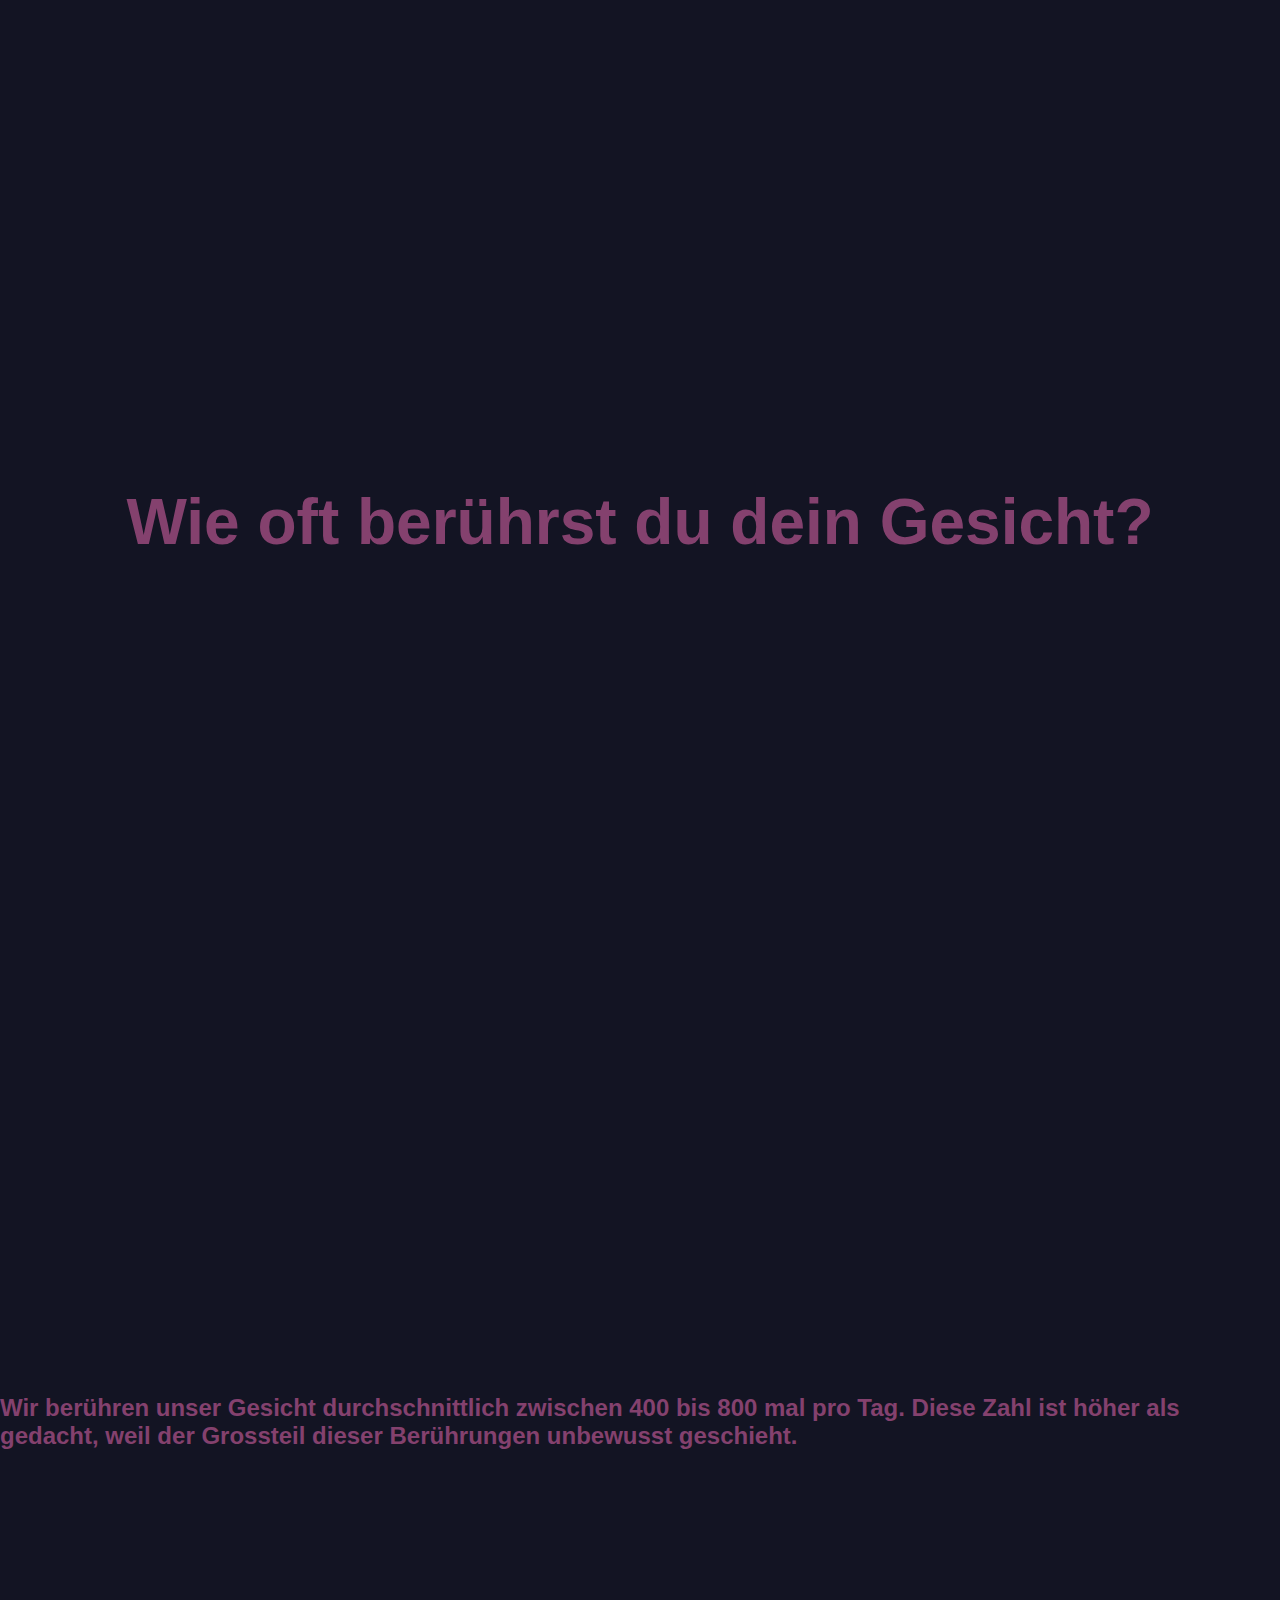
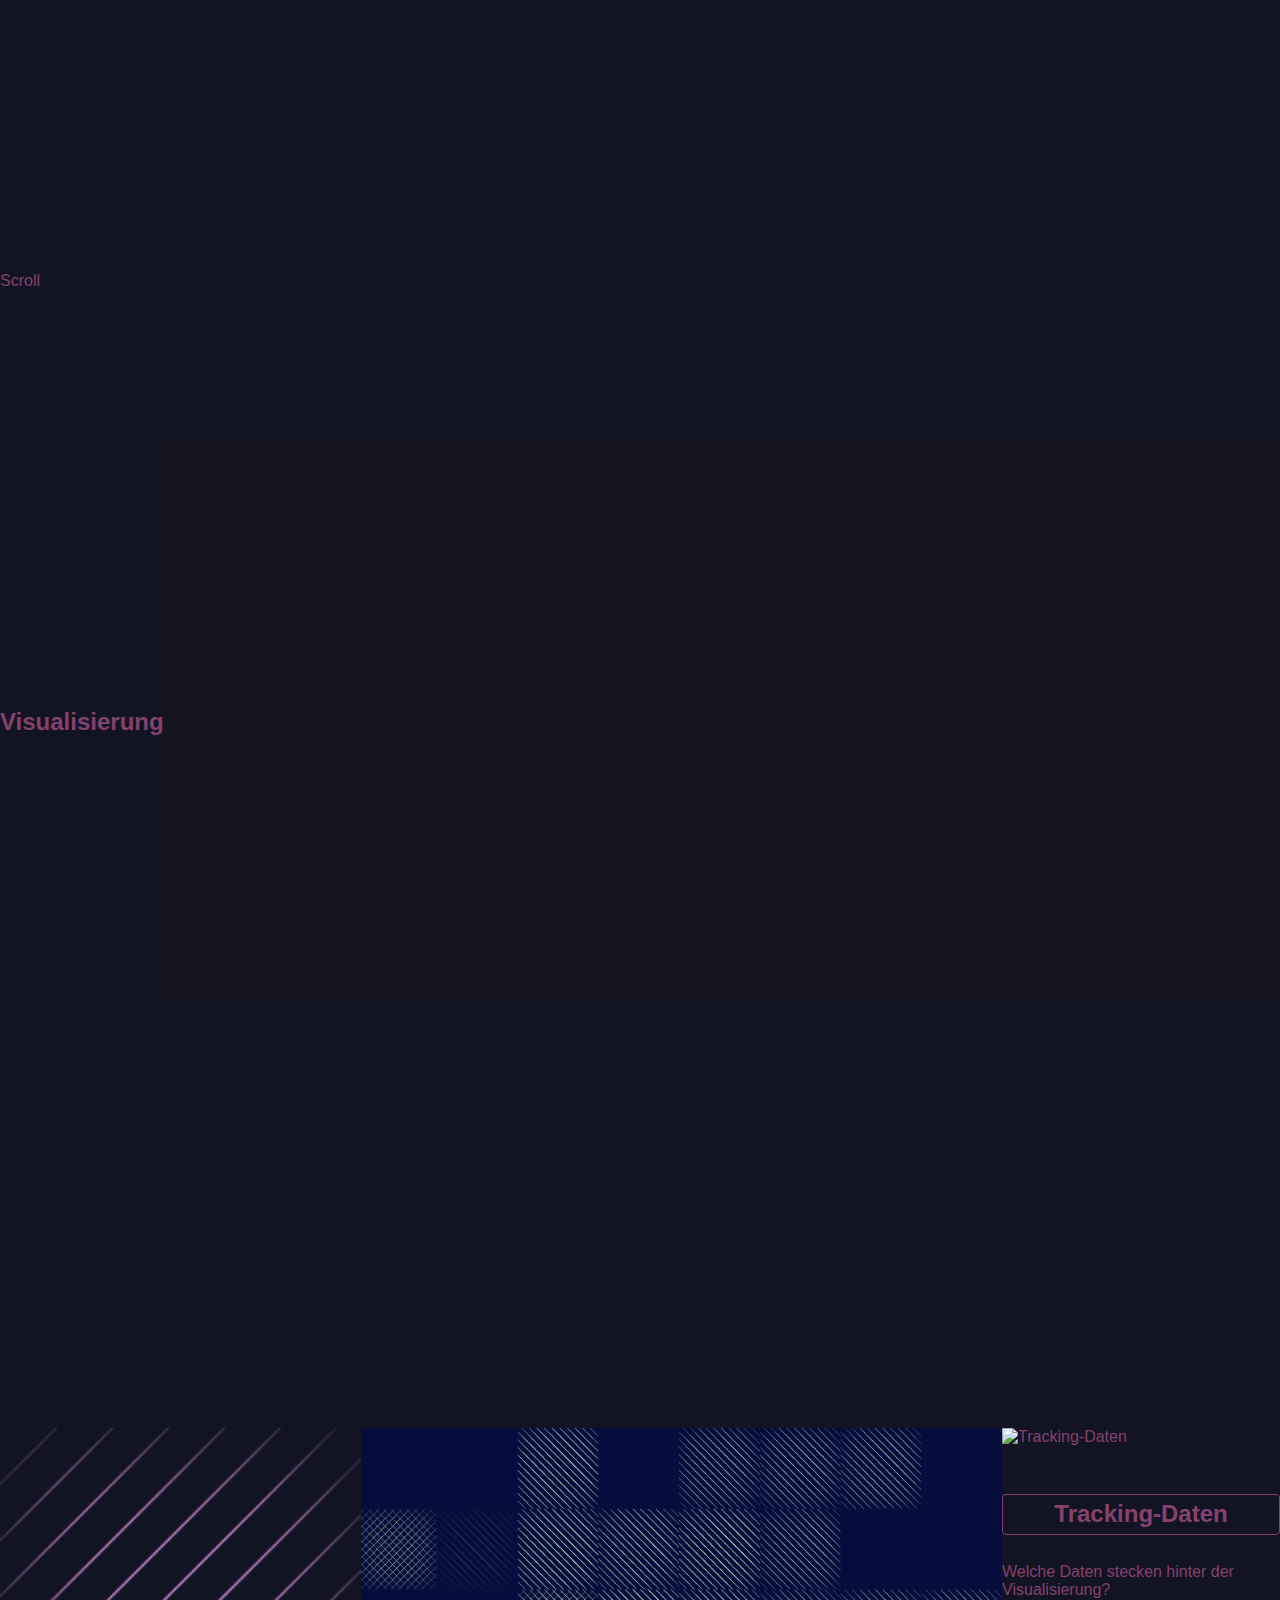
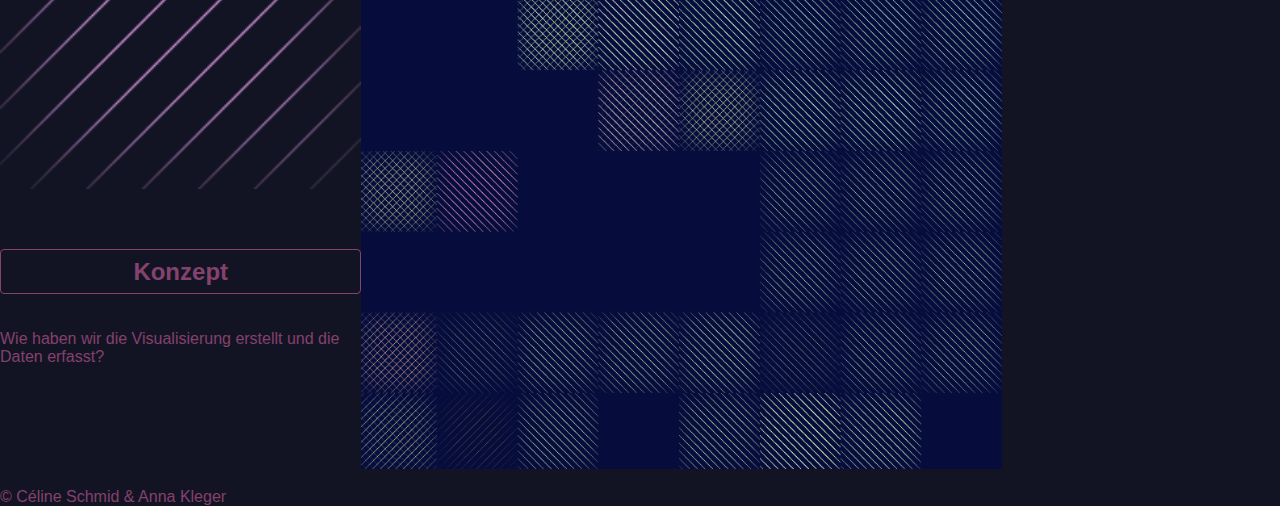
==== index.html @ d0ef126f "footer, shadow, carousel" ====
<!DOCTYPE html>
<html lang="en">

<head>
    <meta charset="utf-8">
    <meta name="viewport" content="width=device-width, initial-scale=1, shrink-to-fit=no" />
    <meta name="description" content="">
    <meta name="author" content="">
    <title>Anfassen Erfassen</title>
    <link rel="icon" type="image/x-icon" href="assets/img/patterns/patterns-37.png">
    <!-- bootstrap css -->
    <link href="https://cdn.jsdelivr.net/npm/bootstrap@5.0.2/dist/css/bootstrap.min.css" rel="stylesheet" integrity="sha384-EVSTQN3/azprG1Anm3QDgpJLIm9Nao0Yz1ztcQTwFspd3yD65VohhpuuCOmLASjC" crossorigin="anonymous">
    <!-- Bootstrap Icons-->
    <link href="https://cdn.jsdelivr.net/npm/bootstrap-icons@1.5.0/font/bootstrap-icons.css" rel="stylesheet" />
    <!-- Google fonts-->
    <link href="https://fonts.googleapis.com/css?family=Merriweather+Sans:400,700" rel="stylesheet" />
    <link href="https://fonts.googleapis.com/css?family=Merriweather:400,300,300italic,400italic,700,700italic" rel="stylesheet" type="text/css" />

    <!-- Core theme CSS (includes Bootstrap)
    <link href="/assets/styles/styles-bootstrap.css" rel="stylesheet"> -->

    <!-- override bootstrap css -->
    <link rel="stylesheet" href="assets/styles/styles-bootstrap-override.css">
</head>

<body class="animation" id="page-top">

    <div class="container">
        <section id="section01">
            <div class="row ">
                <div class="col-sm-12 fullpage-centered">
                    <h1 class="frage">Wie oft berührst du dein Gesicht?</h1>

                    <div class="pattern delay1"><img src="assets/img/patterns/patterns-01.png" width="60px" height=" 60px" z-index="3"></div>
                    <div class="pattern delay2"><img src="assets/img/patterns/patterns-02.png" width="60px" height=" 60px" z-index="3"></div>
                    <div class="pattern delay3"><img src="assets/img/patterns/patterns-03.png" width="60px" height=" 60px" z-index="3"></div>
                    <div class="pattern delay4"><img src="assets/img/patterns/patterns-04.png" width="60px" height=" 60px" z-index="3"></div>
                    <div class="pattern delay5"><img src="assets/img/patterns/patterns-05.png" width="60px" height=" 60px" z-index="3"></div>
                    <div class="pattern delay6"><img src="assets/img/patterns/patterns-06.png" width="60px" height=" 60px" z-index="3"></div>
                    <div class="pattern delay7"><img src="assets/img/patterns/patterns-07.png" width="60px" height=" 60px" z-index="3"></div>
                    <div class="pattern delay0"><img src="assets/img/patterns/patterns-08.png" width="60px" height=" 60px" z-index="3"></div>
                    <div class="pattern delay1"><img src="assets/img/patterns/patterns-09.png" width="60px" height=" 60px" z-index="3"></div>
                    <div class="pattern delay2"><img src="assets/img/patterns/patterns-10.png" width="60px" height=" 60px" z-index="3"></div>
                    <div class="pattern delay3"><img src="assets/img/patterns/patterns-11.png" width="60px" height=" 60px" z-index="3"></div>
                    <div class="pattern delay4"><img src="assets/img/patterns/patterns-12.png" width="60px" height=" 60px" z-index="3"></div>
                    <div class="pattern delay5"><img src="assets/img/patterns/patterns-13.png" width="60px" height=" 60px" z-index="3"></div>
                    <div class="pattern delay6"><img src="assets/img/patterns/patterns-14.png" width="60px" height=" 60px" z-index="3"></div>
                    <div class="pattern delay7"><img src="assets/img/patterns/patterns-15.png" width="60px" height=" 60px" z-index="3"></div>
                    <div class="pattern delay0"><img src="assets/img/patterns/patterns-16.png" width="60px" height=" 60px" z-index="3"></div>
                    <div class="pattern delay1"><img src="assets/img/patterns/patterns-17.png" width="60px" height=" 60px" z-index="3"></div>
                    <div class="pattern delay2"><img src="assets/img/patterns/patterns-18.png" width="60px" height=" 60px" z-index="3"></div>
                    <div class="pattern delay2"><img src="assets/img/patterns/patterns-19.png" width="60px" height=" 60px" z-index="3"></div>
                    <div class="pattern delay2"><img src="assets/img/patterns/patterns-20.png" width="60px" height=" 60px" z-index="3"></div>
                    <div class="pattern delay2"><img src="assets/img/patterns/patterns-21.png" width="60px" height=" 60px" z-index="3"></div>
                    <div class="pattern delay2"><img src="assets/img/patterns/patterns-22.png" width="60px" height=" 60px" z-index="3"></div>
                    <div class="pattern delay2"><img src="assets/img/patterns/patterns-23.png" width="60px" height=" 60px" z-index="3"></div>
                    <div class="pattern delay3"><img src="assets/img/patterns/patterns-24.png" width="60px" height=" 60px" z-index="3"></div>
                    <div class="pattern delay3"><img src="assets/img/patterns/patterns-25.png" width="60px" height=" 60px" z-index="3"></div>
                    <div class="pattern delay3"><img src="assets/img/patterns/patterns-26.png" width="60px" height=" 60px" z-index="3"></div>
                    <div class="pattern delay3"><img src="assets/img/patterns/patterns-27.png" width="60px" height=" 60px" z-index="3"></div>
                    <div class="pattern delay3"><img src="assets/img/patterns/patterns-28.png" width="60px" height=" 60px" z-index="3"></div>
                    <div class="pattern delay3"><img src="assets/img/patterns/patterns-29.png" width="60px" height=" 60px" z-index="3"></div>
                    <div class="pattern delay3"><img src="assets/img/patterns/patterns-30.png" width="60px" height=" 60px" z-index="3"></div>
                    <div class="pattern delay3"><img src="assets/img/patterns/patterns-31.png" width="60px" height=" 60px" z-index="3"></div>
                    <div class="pattern delay3"><img src="assets/img/patterns/patterns-32.png" width="60px" height=" 60px" z-index="3"></div>
                    <div class="pattern delay3"><img src="assets/img/patterns/patterns-33.png" width="60px" height=" 60px" z-index="3"></div>
                    <div class="pattern delay3"><img src="assets/img/patterns/patterns-34.png" width="60px" height=" 60px" z-index="3"></div>
                    <div class="pattern delay3"><img src="assets/img/patterns/patterns-35.png" width="60px" height=" 60px" z-index="3"></div>
                    <div class="pattern delay0"><img src="assets/img/patterns/patterns-36.png" width="60px" height=" 60px" z-index="3"></div>
                    <div class="pattern delay0"><img src="assets/img/patterns/patterns-37.png" width="60px" height=" 60px" z-index="3"></div>
                    <div class="pattern delay0"><img src="assets/img/patterns/patterns-38.png" width="60px" height=" 60px" z-index="3"></div>
                    <div class="pattern delay0"><img src="assets/img/patterns/patterns-39.png" width="60px" height=" 60px" z-index="3"></div>
                    <div class="pattern delay0"><img src="assets/img/patterns/patterns-40.png" width="60px" height=" 60px" z-index="3"></div>
                    <div class="pattern delay0"><img src="assets/img/patterns/patterns-41.png" width="60px" height=" 60px" z-index="3"></div>
                    <div class="pattern delay0"><img src="assets/img/patterns/patterns-42.png" width="60px" height=" 60px" z-index="3"></div>
                    <div class="pattern delay0"><img src="assets/img/patterns/patterns-43.png" width="60px" height=" 60px" z-index="3"></div>
                    <div class="pattern delay0"><img src="assets/img/patterns/patterns-44.png" width="60px" height=" 60px" z-index="3"></div>
                </div>
            </div>

        </section>



        <section>
            <div class="row fullpage-centered">
                <div class="col-lg-8 ">
                    <h2>Wir berühren unser Gesicht durchschnittlich zwischen 400 bis 800 mal pro Tag. Diese Zahl ist höher als gedacht, weil der Grossteil dieser Berührungen unbewusst geschieht.</h2>
                </div>
            </div>

            <span></span>Scroll</a>
        </section>

        <section class="child">
            <div class="row fullpage-centered">
                <div>
                    <h2>Visualisierung</h2>
                </div>
                <div class="col-sm-12 col-md-6">
                    <video width="100%" height="auto" autoplay="autoplay" playsinline>
                    <source src="assets/img/Animation_Anna.mp4" type="video/mp4"/>
                </video>
                </div>
                <div class="col-sm-12 col-md-6">
                    <video width="100%" height="auto" autoplay="autoplay" playsinline>
                     <source src="assets/img/Animation_Celine.mp4" type="video/mp4"/>
                </video>
                </div>
            </div>
        </section>

        <section class="child">
            <div class="row custom-row-2">
                <!-- auf kleinen Bildschirmen sind sie untereinander, ab mittelgrossen Displays sind die vier nebeneinander-->
                <div class="col-sm-12 col-md-3 col-lg-3">
                    <a class="" href="konzept.html">
                        <img class="menupunkt" src="assets/img/patterns/patterns-04.png" alt="Konzept">
                        <h2 class="button">Konzept</h2>
                    </a>
                    <p class="p-animation">Wie haben wir die Visualisierung erstellt und die Daten erfasst?</p>

                </div>

                <div class="col-sm-12 col-md-3 col-lg-3">
                    <a class="" href="prozess.html">
                        <img class="menupunkt" src="assets/img/Menupunkt_Prozess.png" alt="Prozess">
                        <h2 class="button">Prozess</h2>
                    </a>
                    <p class="p-animation">Welcher Gestaltungs- und Entwurfsprozess liegt der Visualisierung zugrunde?</p>

                </div>

                <div class="col-sm-12 col-md-3 col-lg-3">
                    <a class="" href="tracking-daten.html">
                        <img class="menupunkt" src="assets/img/Menupunkt_Trackingdaten.png" alt="Tracking-Daten">
                        <h2 class="button">Tracking-Daten</h2>
                    </a>
                    <p class="p-animation">Welche Daten stecken hinter der Visualisierung?</p>

                </div>
            </div>
        </section>

    </div>










    <script src="assets/javascript/animation.js"></script>
    <!-- bootstrap javascript -->
    <script src="https://cdn.jsdelivr.net/npm/@popperjs/core@2.9.2/dist/umd/popper.min.js" integrity="sha384-IQsoLXl5PILFhosVNubq5LC7Qb9DXgDA9i+tQ8Zj3iwWAwPtgFTxbJ8NT4GN1R8p" crossorigin="anonymous"></script>
    <script src="https://cdn.jsdelivr.net/npm/bootstrap@5.0.2/dist/js/bootstrap.min.js" integrity="sha384-cVKIPhGWiC2Al4u+LWgxfKTRIcfu0JTxR+EQDz/bgldoEyl4H0zUF0QKbrJ0EcQF" crossorigin="anonymous"></script>

</body>
<footer class="d-flex flex-wrap justify-content-center align-items-center py-3 my-4  ">

    <p class="text-center text-muted ">© Céline Schmid & Anna Kleger</p>
</footer>


</html>
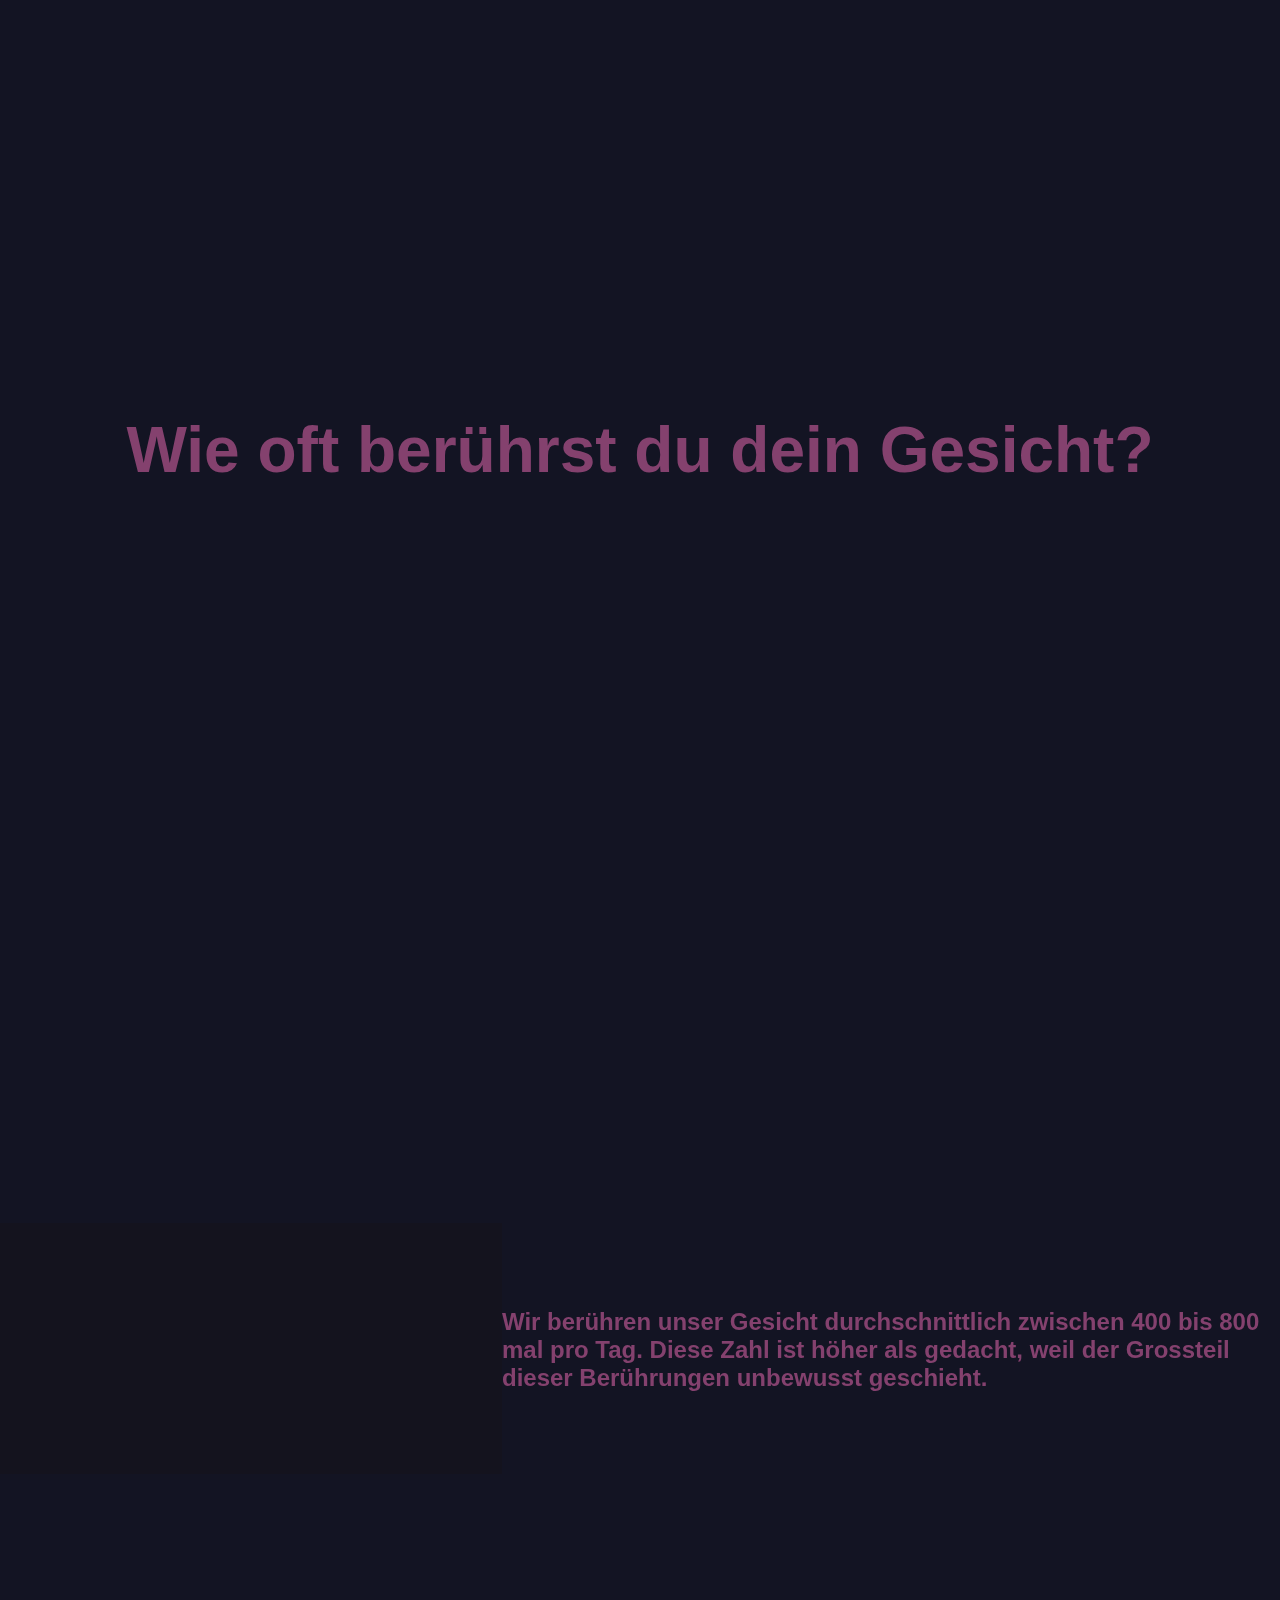
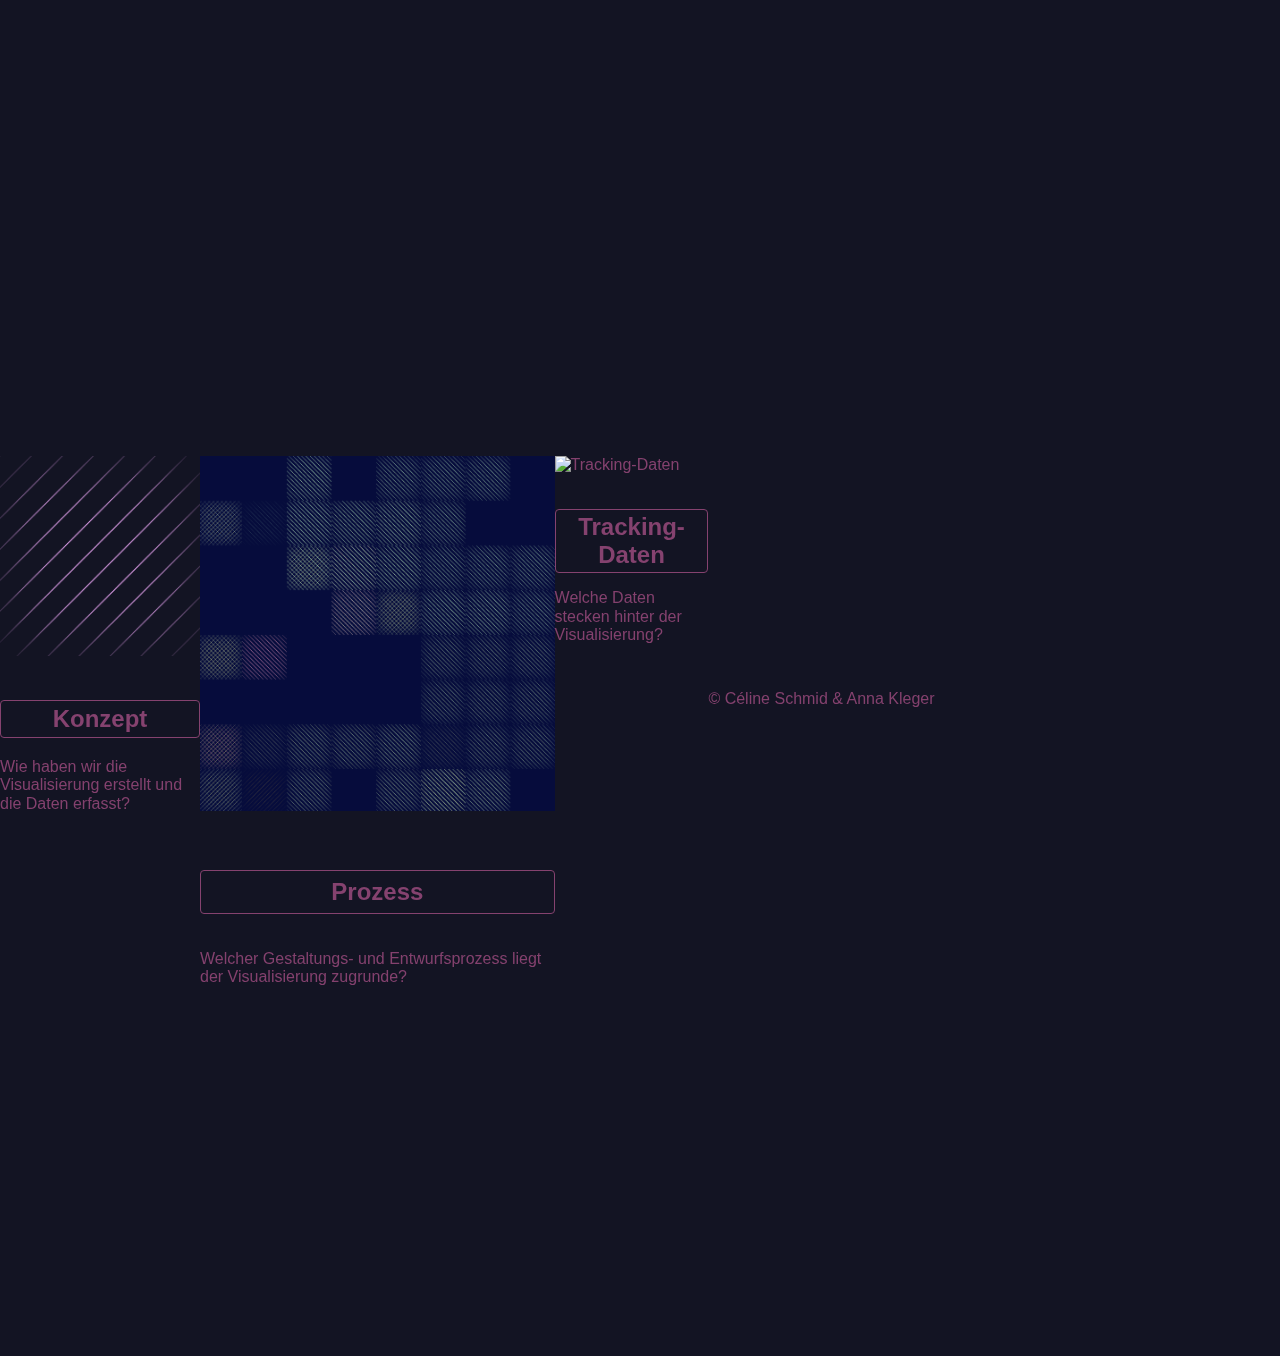
==== commit 98e68d69: "detailarbeit" ====
--- a/index.html
+++ b/index.html
@@ -26,7 +26,7 @@
 <body class="animation" id="page-top">
 
     <div class="container">
-        <section id="section01">
+        <section class="child" id="section">
             <div class="row ">
                 <div class="col-sm-12 fullpage-centered">
                     <h1 class="frage">Wie oft berührst du dein Gesicht?</h1>
@@ -82,38 +82,42 @@
 
 
 
-        <section>
+        <!-- <section>
             <div class="row fullpage-centered">
                 <div class="col-lg-8 ">
                     <h2>Wir berühren unser Gesicht durchschnittlich zwischen 400 bis 800 mal pro Tag. Diese Zahl ist höher als gedacht, weil der Grossteil dieser Berührungen unbewusst geschieht.</h2>
                 </div>
             </div>
 
-            <span></span>Scroll</a>
-        </section>
 
-        <section class="child">
+        </section> -->
+
+        <section class="child blue-background">
             <div class="row fullpage-centered">
-                <div>
+                <!-- <div>
                     <h2>Visualisierung</h2>
-                </div>
-                <div class="col-sm-12 col-md-6">
-                    <video width="100%" height="auto" autoplay="autoplay" playsinline>
-                    <source src="assets/img/Animation_Anna.mp4" type="video/mp4"/>
+                </div> -->
+                <div class="mt-6"></div>
+                <div class="col-sm-12 col-md-6  ">
+                    <video class="mt-6" width="100%" height="auto" autoplay="autoplay" playsinline>
+                    <source src="assets/img/Animation_Anna_low.mp4" type="video/mp4"/>
                 </video>
                 </div>
-                <div class="col-sm-12 col-md-6">
-                    <video width="100%" height="auto" autoplay="autoplay" playsinline>
-                     <source src="assets/img/Animation_Celine.mp4" type="video/mp4"/>
+                <div class="col-sm-12 col-md-6 p-t-12">
+                    <video class="mt-6" width="100%" height="auto" autoplay="autoplay" playsinline>
+                     <source src="assets/img/Animation_Celine_low.mp4" type="video/mp4"/>
                 </video>
+                </div>
+                <div class="col-lg-9 ">
+                    <h2>Wir berühren unser Gesicht durchschnittlich zwischen 400 bis 800 mal pro Tag. Diese Zahl ist höher als gedacht, weil der Grossteil dieser Berührungen unbewusst geschieht.</h2>
                 </div>
             </div>
         </section>
 
-        <section class="child">
-            <div class="row custom-row-2">
+        <section class="child blue-background">
+            <div class="row custom-row-2 ">
                 <!-- auf kleinen Bildschirmen sind sie untereinander, ab mittelgrossen Displays sind die vier nebeneinander-->
-                <div class="col-sm-12 col-md-3 col-lg-3">
+                <div class="col-sm-12 col-md-3 col-lg-3 ">
                     <a class="" href="konzept.html">
                         <img class="menupunkt" src="assets/img/patterns/patterns-04.png" alt="Konzept">
                         <h2 class="button">Konzept</h2>
@@ -122,7 +126,7 @@
 
                 </div>
 
-                <div class="col-sm-12 col-md-3 col-lg-3">
+                <div class="col-sm-12 col-md-3 col-lg-3 ">
                     <a class="" href="prozess.html">
                         <img class="menupunkt" src="assets/img/Menupunkt_Prozess.png" alt="Prozess">
                         <h2 class="button">Prozess</h2>
@@ -131,7 +135,7 @@
 
                 </div>
 
-                <div class="col-sm-12 col-md-3 col-lg-3">
+                <div class="col-sm-12 col-md-3 col-lg-3 ">
                     <a class="" href="tracking-daten.html">
                         <img class="menupunkt" src="assets/img/Menupunkt_Trackingdaten.png" alt="Tracking-Daten">
                         <h2 class="button">Tracking-Daten</h2>
@@ -139,8 +143,14 @@
                     <p class="p-animation">Welche Daten stecken hinter der Visualisierung?</p>
 
                 </div>
+
+
+                <p class="text-center text-muted custom-row-3">© Céline Schmid & Anna Kleger</p>
             </div>
-        </section>
+    </div>
+
+
+    </section>
 
     </div>
 
@@ -159,10 +169,10 @@
     <script src="https://cdn.jsdelivr.net/npm/bootstrap@5.0.2/dist/js/bootstrap.min.js" integrity="sha384-cVKIPhGWiC2Al4u+LWgxfKTRIcfu0JTxR+EQDz/bgldoEyl4H0zUF0QKbrJ0EcQF" crossorigin="anonymous"></script>
 
 </body>
-<footer class="d-flex flex-wrap justify-content-center align-items-center py-3 my-4  ">
+<!-- <footer class="d-flex flex-wrap justify-content-center align-items-center pt-3   ">
 
     <p class="text-center text-muted ">© Céline Schmid & Anna Kleger</p>
-</footer>
+</footer> -->
 
 
 </html>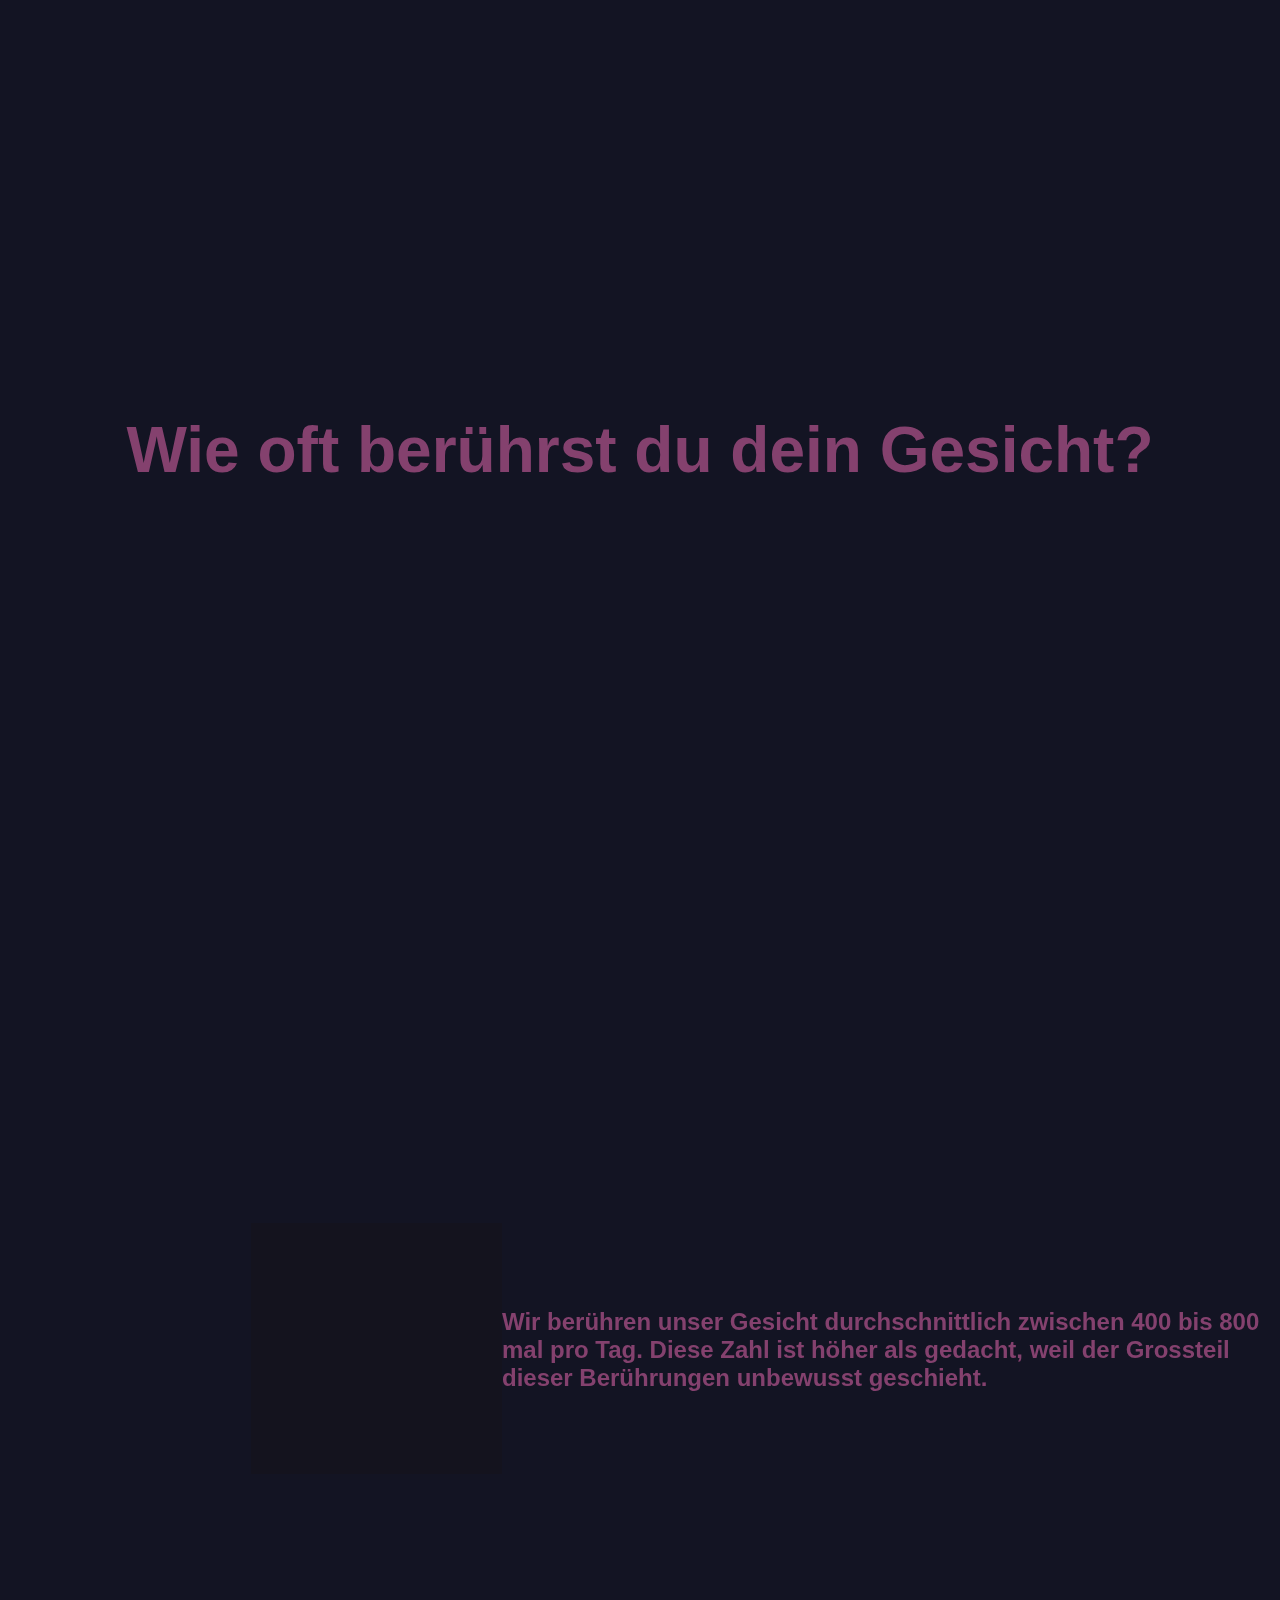
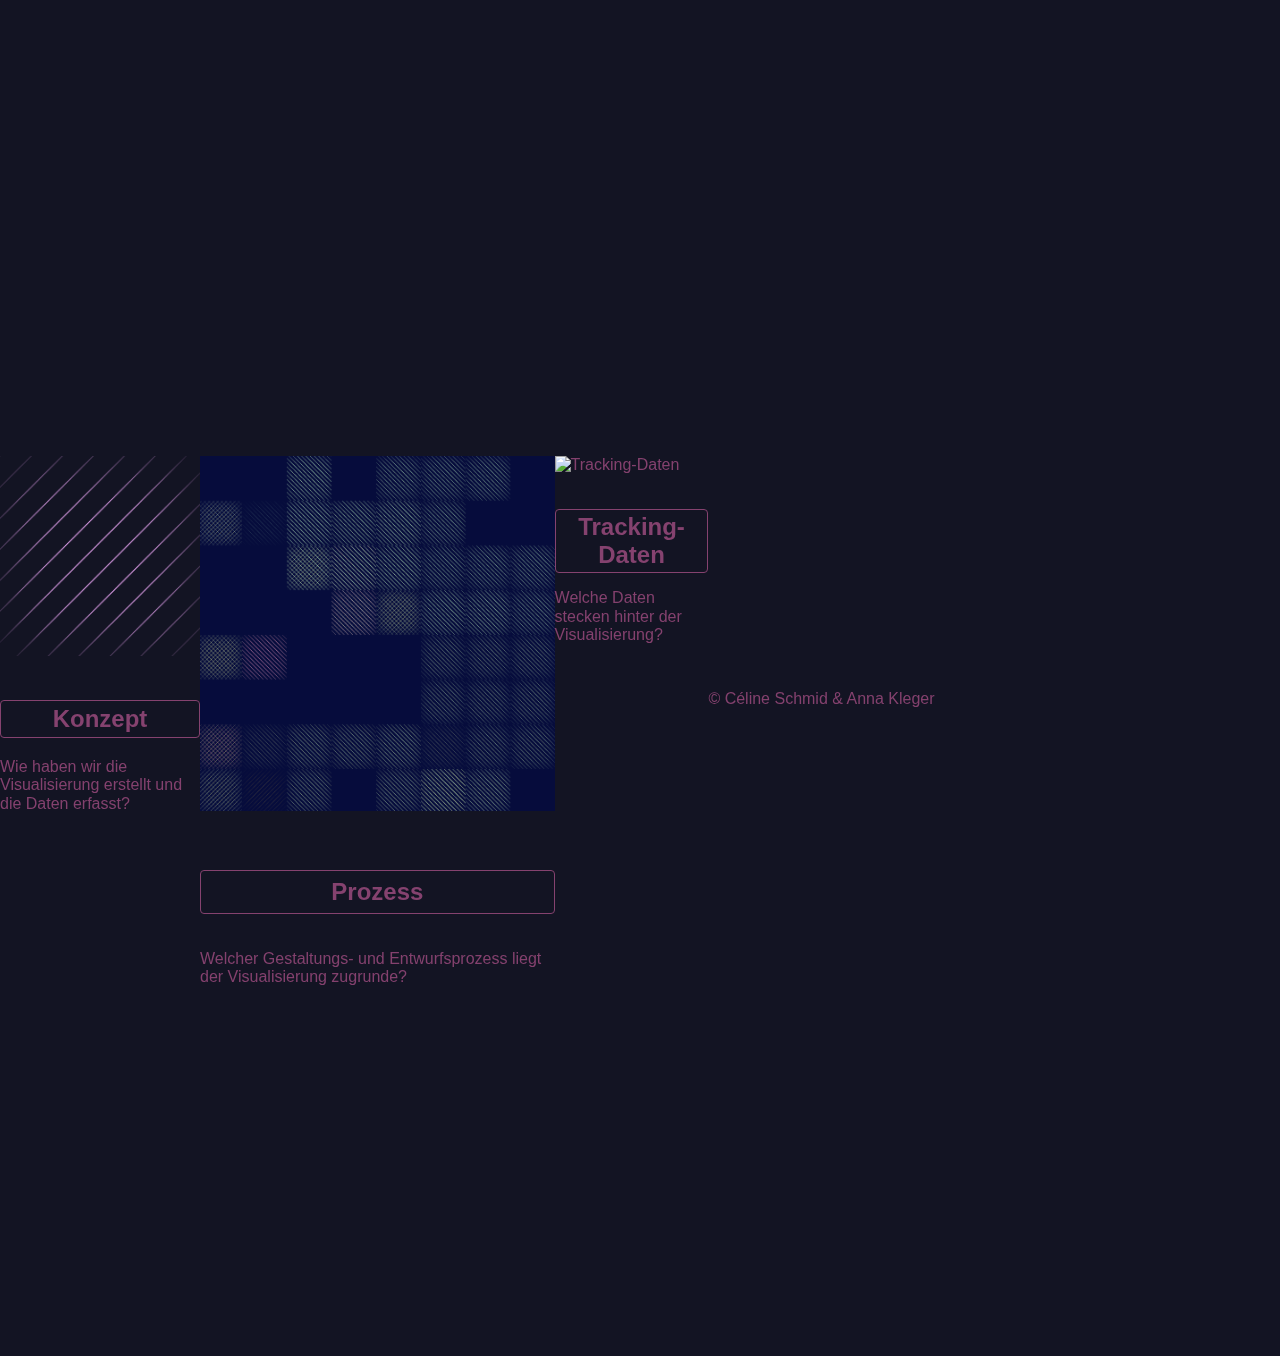
==== commit a8d1228f: "ohne scroll-snap" ====
--- a/index.html
+++ b/index.html
@@ -98,12 +98,12 @@
                     <h2>Visualisierung</h2>
                 </div> -->
                 <div class="mt-6"></div>
-                <div class="col-sm-12 col-md-6  ">
+                <div class="col-sm-12 col-md-6  p-t-6">
                     <video class="mt-6" width="100%" height="auto" autoplay="autoplay" playsinline>
                     <source src="assets/img/Animation_Anna_low.mp4" type="video/mp4"/>
                 </video>
                 </div>
-                <div class="col-sm-12 col-md-6 p-t-12">
+                <div class="col-sm-12 col-md-6 p-t-6">
                     <video class="mt-6" width="100%" height="auto" autoplay="autoplay" playsinline>
                      <source src="assets/img/Animation_Celine_low.mp4" type="video/mp4"/>
                 </video>
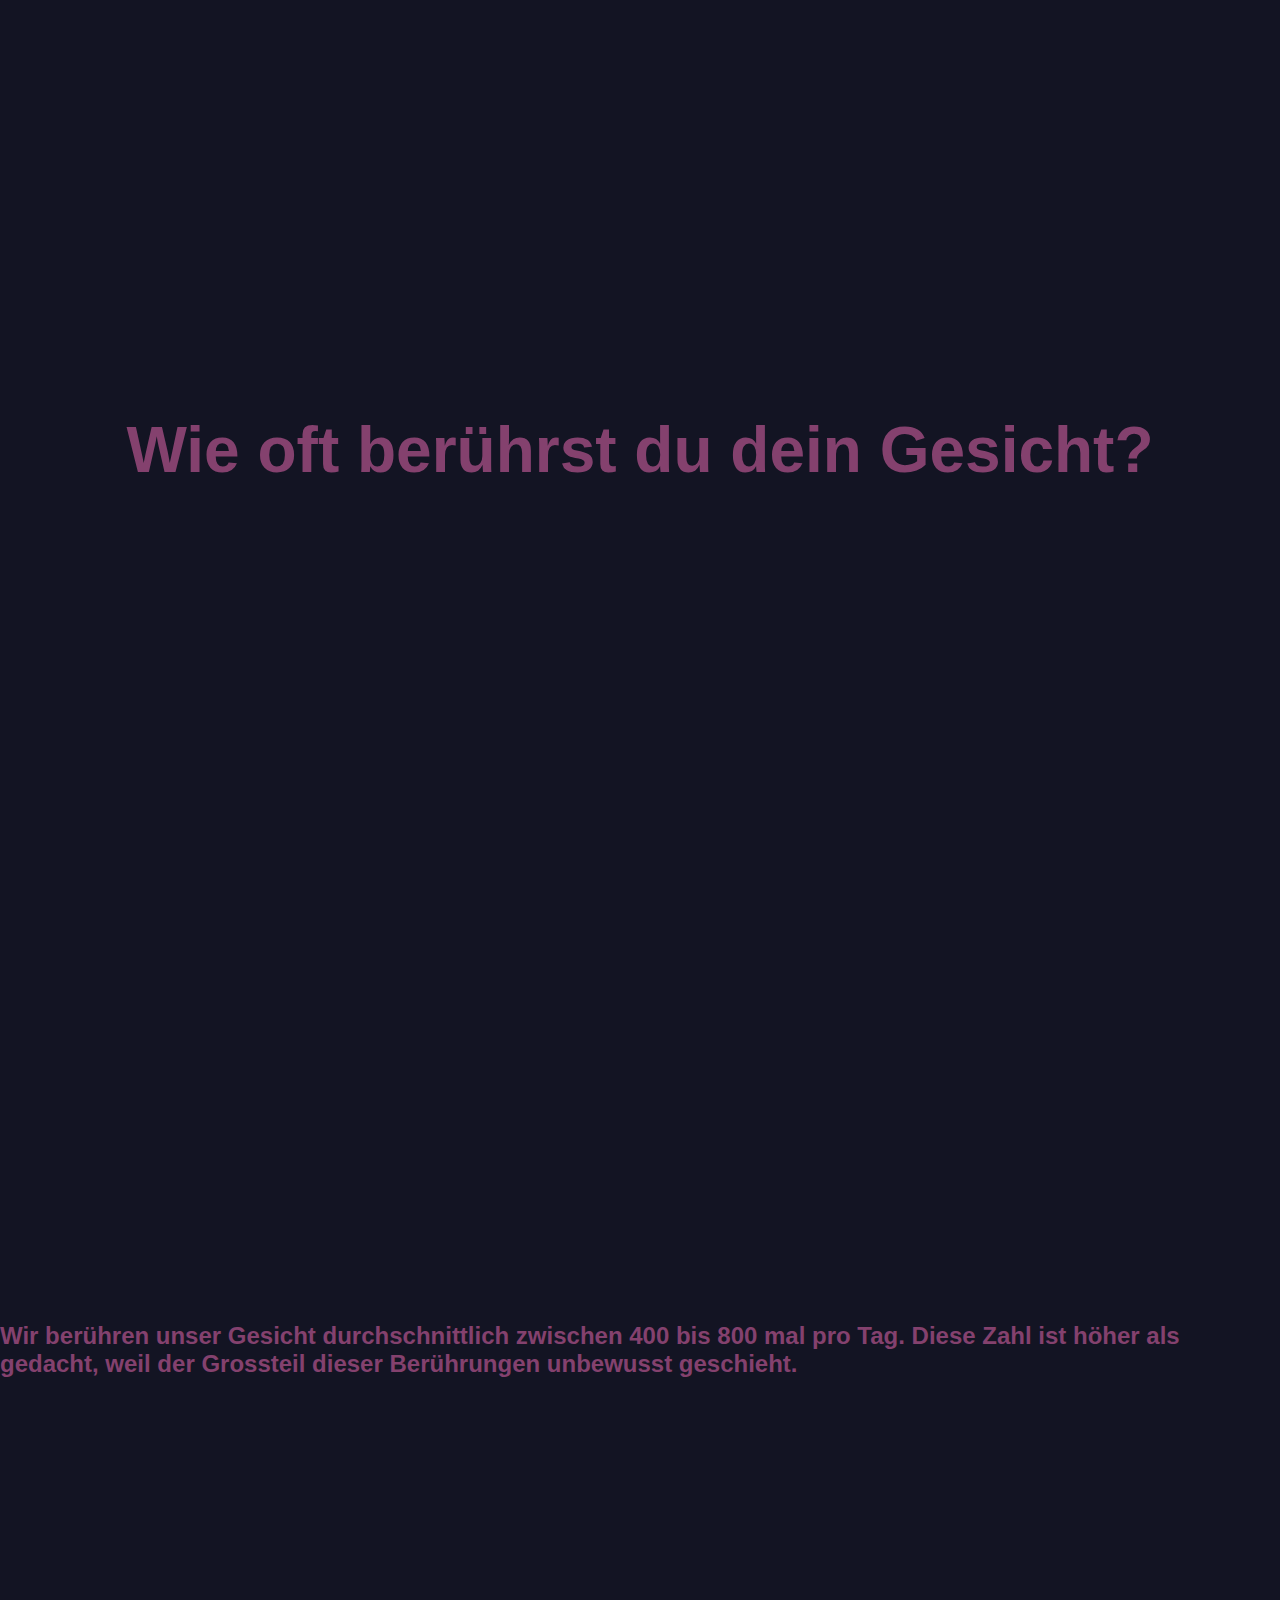
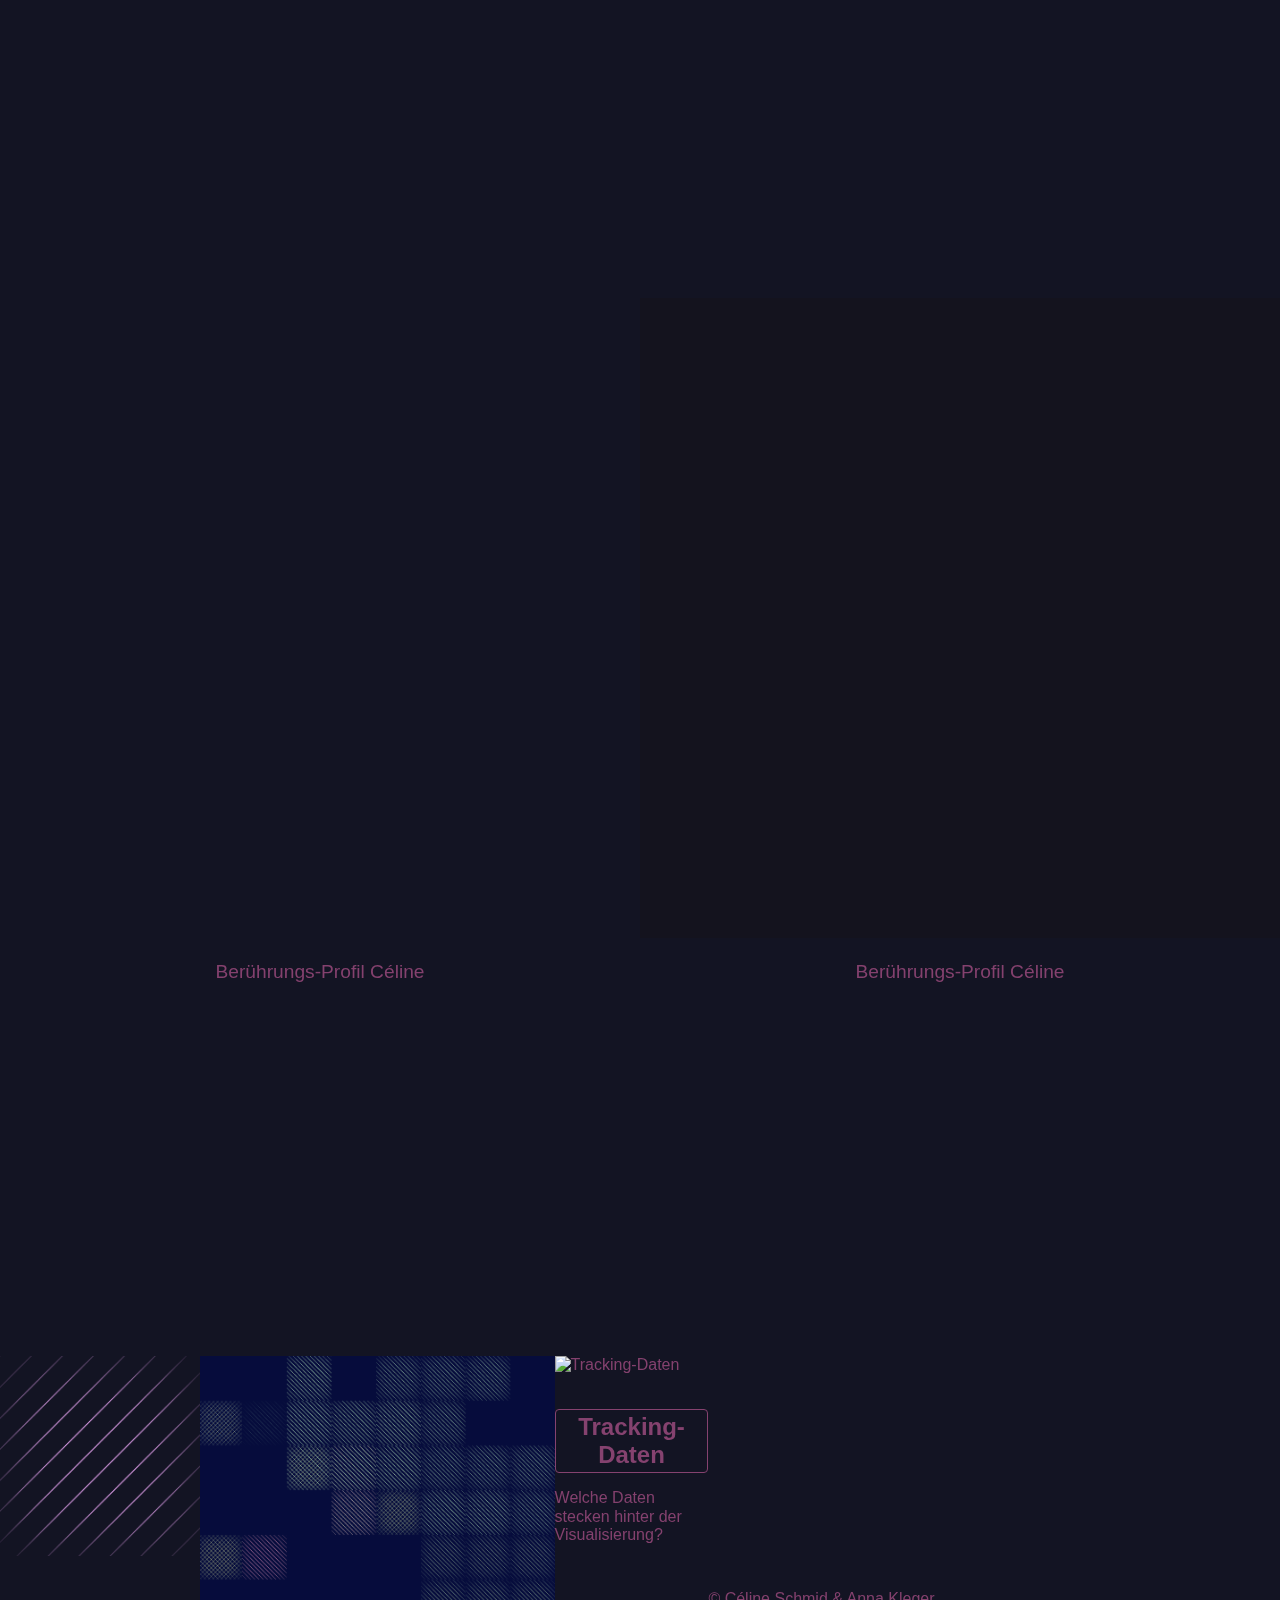
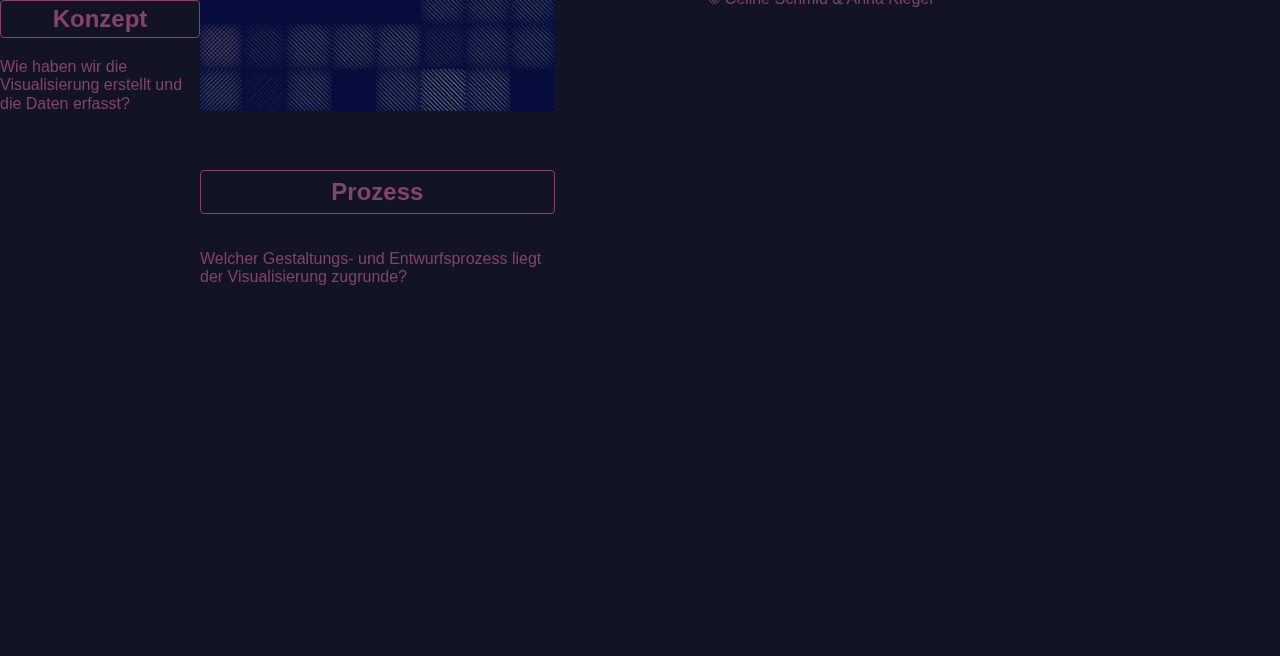
==== commit c5ec284d: "letzte aenderungen" ====
--- a/index.html
+++ b/index.html
@@ -26,7 +26,7 @@
 <body class="animation" id="page-top">
 
     <div class="container">
-        <section class="child" id="section">
+        <section>
             <div class="row ">
                 <div class="col-sm-12 fullpage-centered">
                     <h1 class="frage">Wie oft berührst du dein Gesicht?</h1>
@@ -82,17 +82,15 @@
 
 
 
-        <!-- <section>
+        <section>
             <div class="row fullpage-centered">
                 <div class="col-lg-8 ">
                     <h2>Wir berühren unser Gesicht durchschnittlich zwischen 400 bis 800 mal pro Tag. Diese Zahl ist höher als gedacht, weil der Grossteil dieser Berührungen unbewusst geschieht.</h2>
                 </div>
             </div>
+        </section>
 
-
-        </section> -->
-
-        <section class="child blue-background">
+        <section>
             <div class="row fullpage-centered">
                 <!-- <div>
                     <h2>Visualisierung</h2>
@@ -102,19 +100,18 @@
                     <video class="mt-6" width="100%" height="auto" autoplay="autoplay" playsinline>
                     <source src="assets/img/Animation_Anna_low.mp4" type="video/mp4"/>
                 </video>
+                    <p class="p-video">Berührungs-Profil Céline</p>
                 </div>
                 <div class="col-sm-12 col-md-6 p-t-6">
                     <video class="mt-6" width="100%" height="auto" autoplay="autoplay" playsinline>
                      <source src="assets/img/Animation_Celine_low.mp4" type="video/mp4"/>
                 </video>
-                </div>
-                <div class="col-lg-9 ">
-                    <h2>Wir berühren unser Gesicht durchschnittlich zwischen 400 bis 800 mal pro Tag. Diese Zahl ist höher als gedacht, weil der Grossteil dieser Berührungen unbewusst geschieht.</h2>
+                    <p class="p-video">Berührungs-Profil Céline</p>
                 </div>
             </div>
         </section>
 
-        <section class="child blue-background">
+        <section>
             <div class="row custom-row-2 ">
                 <!-- auf kleinen Bildschirmen sind sie untereinander, ab mittelgrossen Displays sind die vier nebeneinander-->
                 <div class="col-sm-12 col-md-3 col-lg-3 ">
@@ -147,10 +144,7 @@
 
                 <p class="text-center text-muted custom-row-3">© Céline Schmid & Anna Kleger</p>
             </div>
-    </div>
-
-
-    </section>
+        </section>
 
     </div>
 
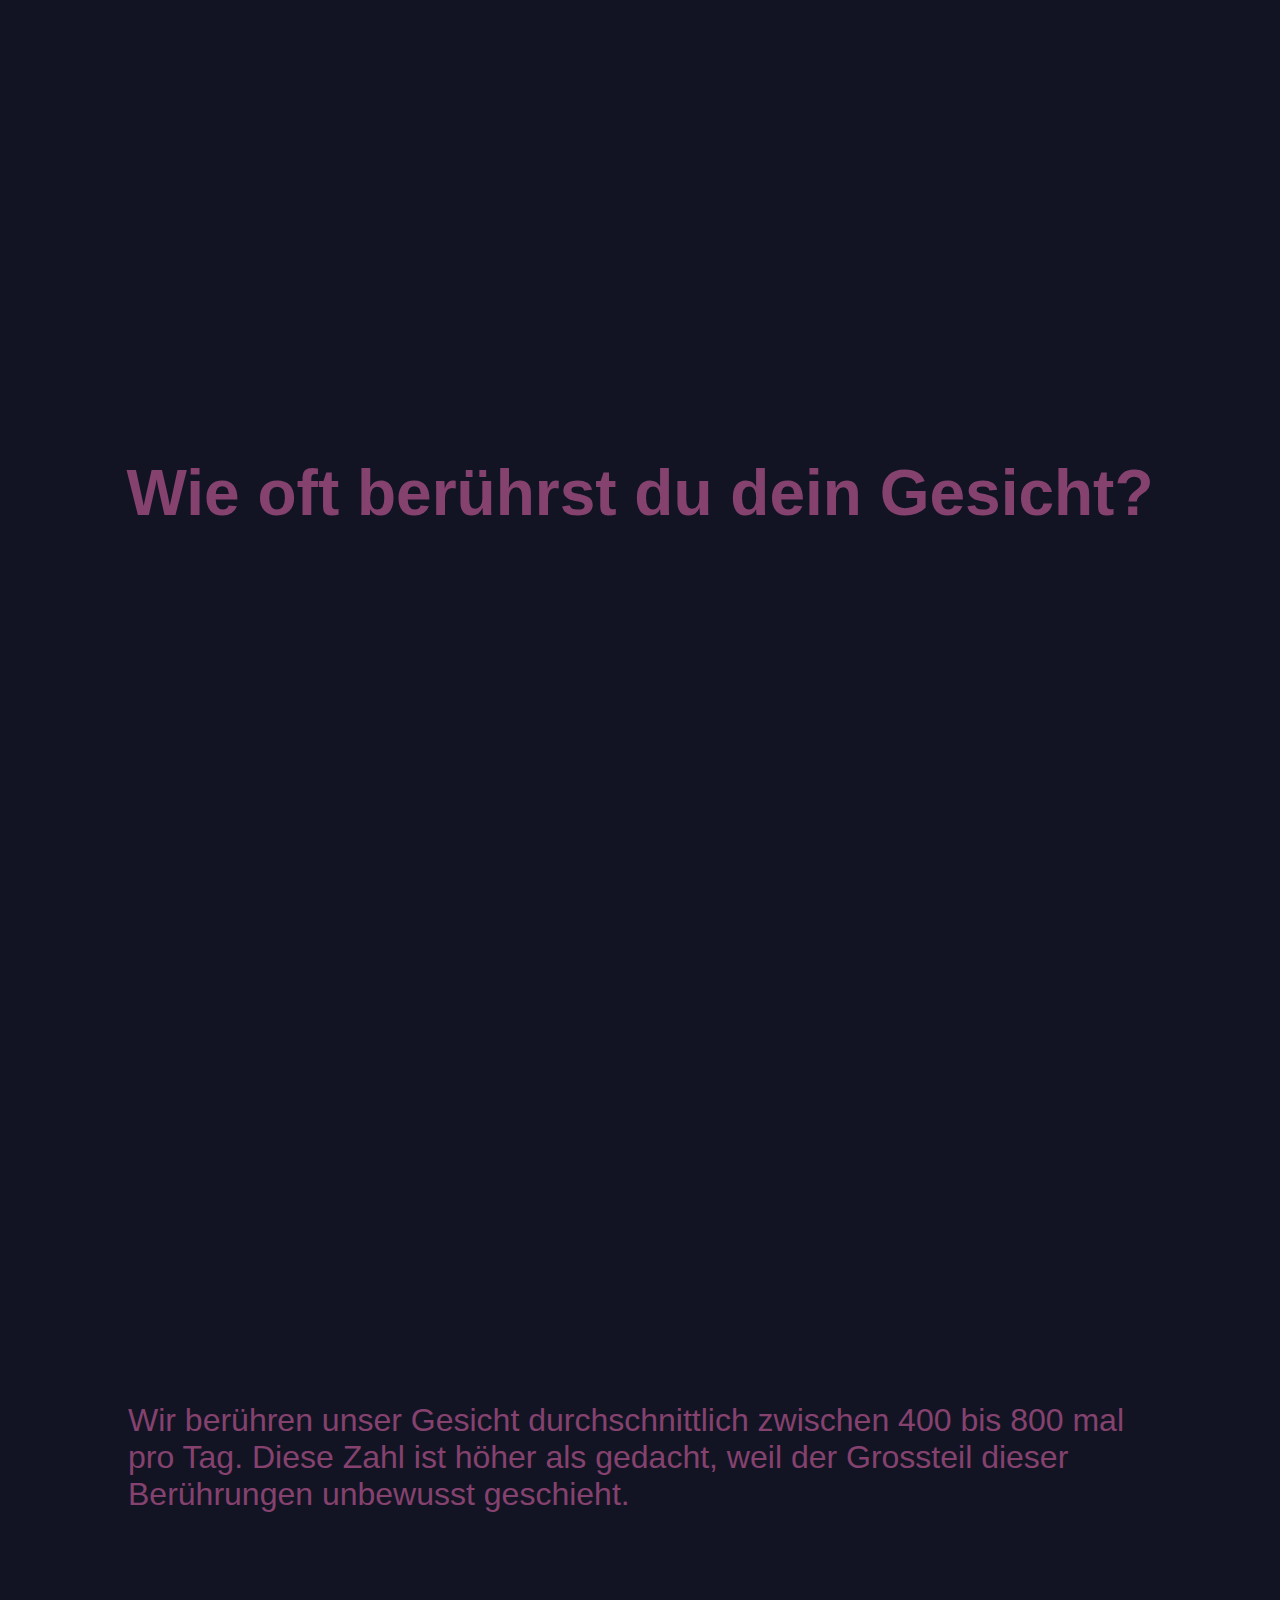
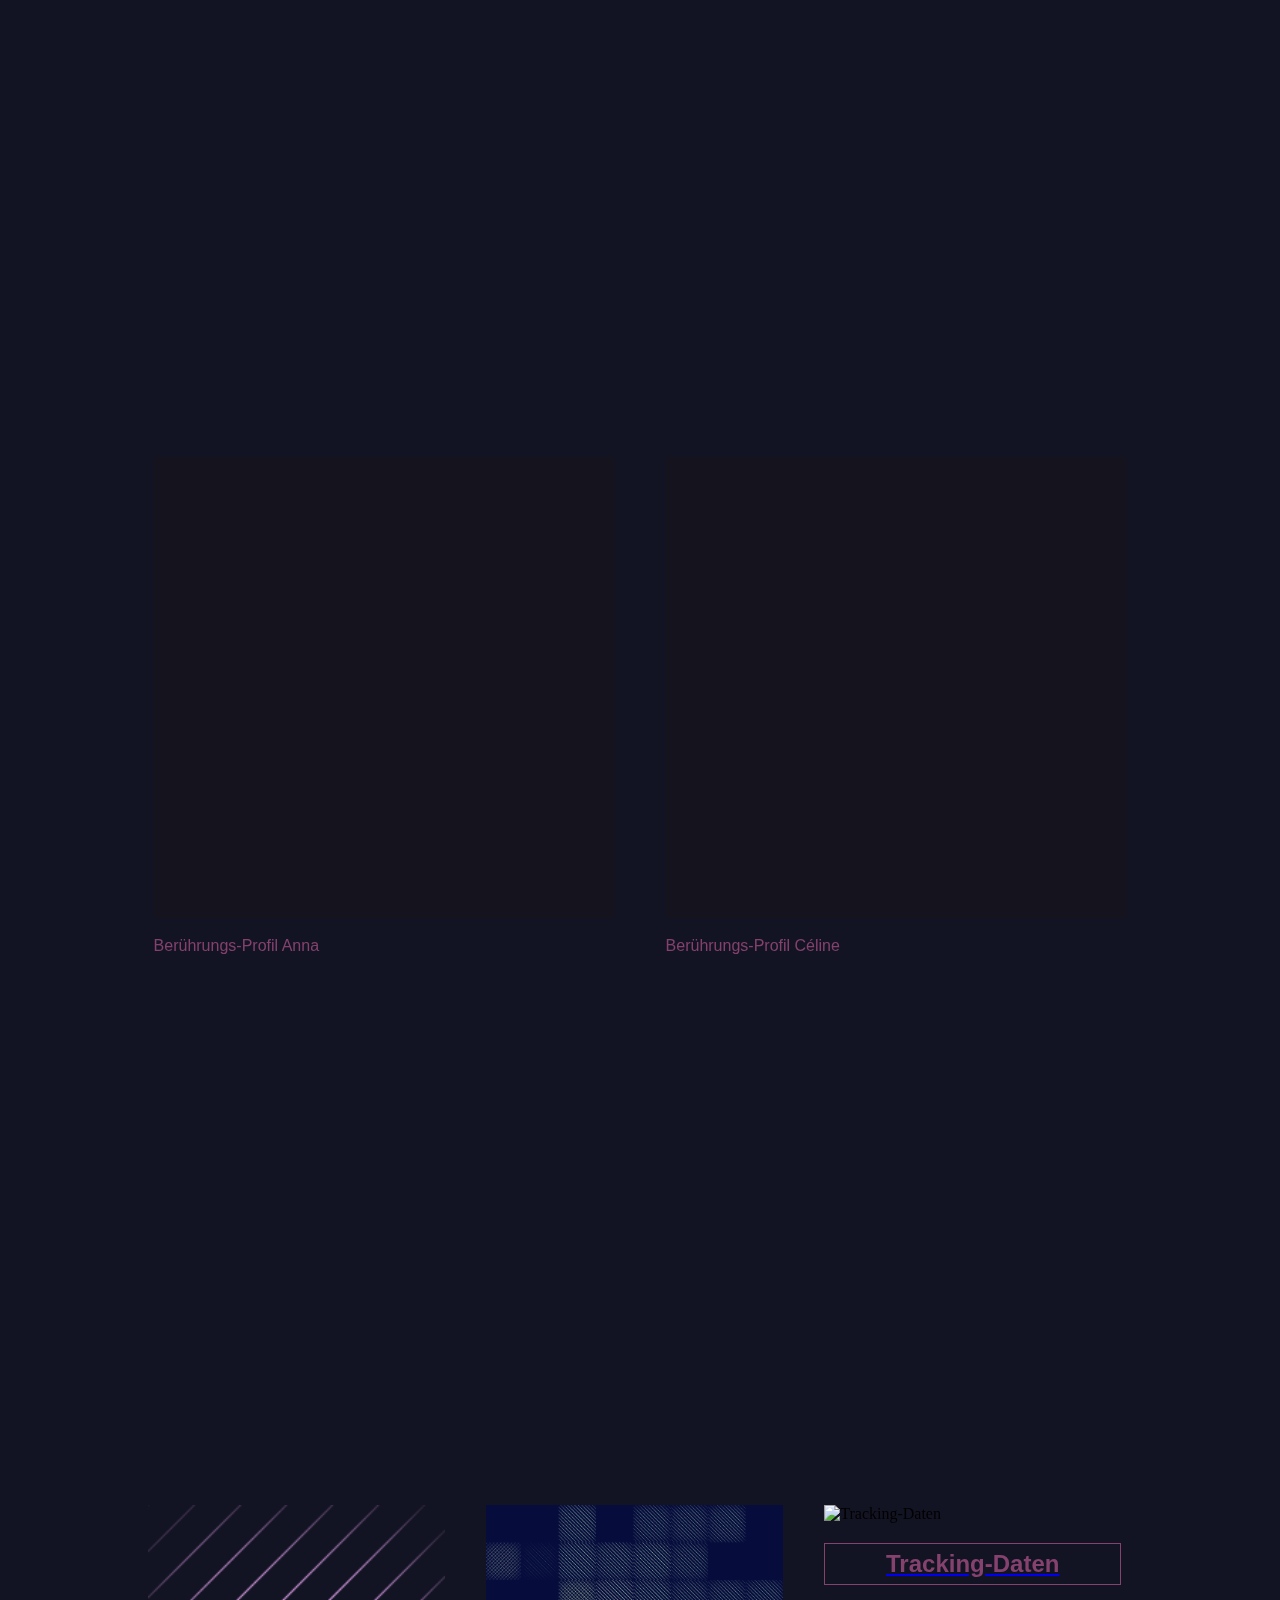
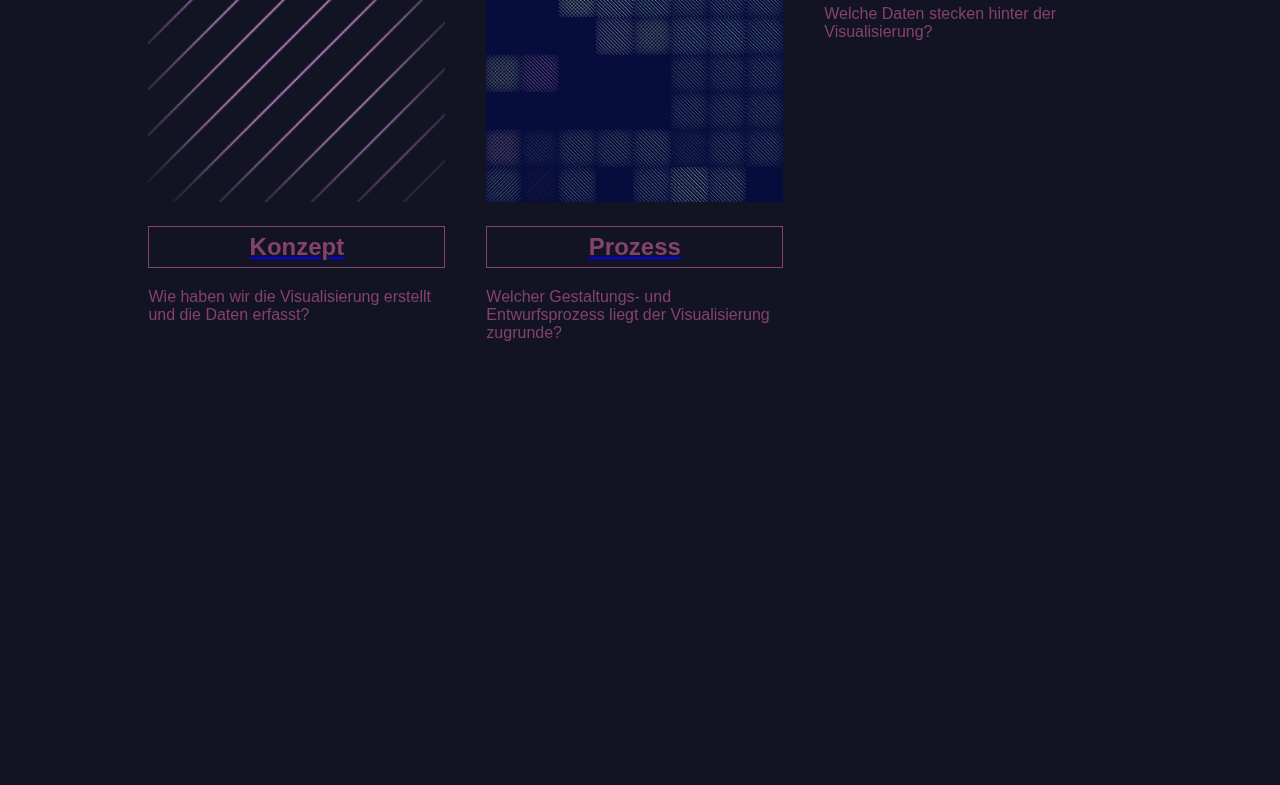
==== commit 55eeca53: "vergleich" ====
--- a/index.html
+++ b/index.html
@@ -2,150 +2,128 @@
 <html lang="en">
 
 <head>
-    <meta charset="utf-8">
-    <meta name="viewport" content="width=device-width, initial-scale=1, shrink-to-fit=no" />
-    <meta name="description" content="">
-    <meta name="author" content="">
-    <title>Anfassen Erfassen</title>
-    <link rel="icon" type="image/x-icon" href="assets/img/patterns/patterns-37.png">
-    <!-- bootstrap css -->
-    <link href="https://cdn.jsdelivr.net/npm/bootstrap@5.0.2/dist/css/bootstrap.min.css" rel="stylesheet" integrity="sha384-EVSTQN3/azprG1Anm3QDgpJLIm9Nao0Yz1ztcQTwFspd3yD65VohhpuuCOmLASjC" crossorigin="anonymous">
-    <!-- Bootstrap Icons-->
-    <link href="https://cdn.jsdelivr.net/npm/bootstrap-icons@1.5.0/font/bootstrap-icons.css" rel="stylesheet" />
-    <!-- Google fonts-->
-    <link href="https://fonts.googleapis.com/css?family=Merriweather+Sans:400,700" rel="stylesheet" />
-    <link href="https://fonts.googleapis.com/css?family=Merriweather:400,300,300italic,400italic,700,700italic" rel="stylesheet" type="text/css" />
-
-    <!-- Core theme CSS (includes Bootstrap)
-    <link href="/assets/styles/styles-bootstrap.css" rel="stylesheet"> -->
-
-    <!-- override bootstrap css -->
-    <link rel="stylesheet" href="assets/styles/styles-bootstrap-override.css">
+    <meta charset="UTF-8">
+    <meta http-equiv="X-UA-Compatible" content="IE=edge">
+    <meta name="viewport" content="width=device-width, initial-scale=1.0">
+    <link rel="stylesheet" href="assets/styles/styles-animation.css">
+    <title>Landingpage</title>
 </head>
 
-<body class="animation" id="page-top">
-
-    <div class="container">
-        <section>
-            <div class="row ">
-                <div class="col-sm-12 fullpage-centered">
-                    <h1 class="frage">Wie oft berührst du dein Gesicht?</h1>
-
-                    <div class="pattern delay1"><img src="assets/img/patterns/patterns-01.png" width="60px" height=" 60px" z-index="3"></div>
-                    <div class="pattern delay2"><img src="assets/img/patterns/patterns-02.png" width="60px" height=" 60px" z-index="3"></div>
-                    <div class="pattern delay3"><img src="assets/img/patterns/patterns-03.png" width="60px" height=" 60px" z-index="3"></div>
-                    <div class="pattern delay4"><img src="assets/img/patterns/patterns-04.png" width="60px" height=" 60px" z-index="3"></div>
-                    <div class="pattern delay5"><img src="assets/img/patterns/patterns-05.png" width="60px" height=" 60px" z-index="3"></div>
-                    <div class="pattern delay6"><img src="assets/img/patterns/patterns-06.png" width="60px" height=" 60px" z-index="3"></div>
-                    <div class="pattern delay7"><img src="assets/img/patterns/patterns-07.png" width="60px" height=" 60px" z-index="3"></div>
-                    <div class="pattern delay0"><img src="assets/img/patterns/patterns-08.png" width="60px" height=" 60px" z-index="3"></div>
-                    <div class="pattern delay1"><img src="assets/img/patterns/patterns-09.png" width="60px" height=" 60px" z-index="3"></div>
-                    <div class="pattern delay2"><img src="assets/img/patterns/patterns-10.png" width="60px" height=" 60px" z-index="3"></div>
-                    <div class="pattern delay3"><img src="assets/img/patterns/patterns-11.png" width="60px" height=" 60px" z-index="3"></div>
-                    <div class="pattern delay4"><img src="assets/img/patterns/patterns-12.png" width="60px" height=" 60px" z-index="3"></div>
-                    <div class="pattern delay5"><img src="assets/img/patterns/patterns-13.png" width="60px" height=" 60px" z-index="3"></div>
-                    <div class="pattern delay6"><img src="assets/img/patterns/patterns-14.png" width="60px" height=" 60px" z-index="3"></div>
-                    <div class="pattern delay7"><img src="assets/img/patterns/patterns-15.png" width="60px" height=" 60px" z-index="3"></div>
-                    <div class="pattern delay0"><img src="assets/img/patterns/patterns-16.png" width="60px" height=" 60px" z-index="3"></div>
-                    <div class="pattern delay1"><img src="assets/img/patterns/patterns-17.png" width="60px" height=" 60px" z-index="3"></div>
-                    <div class="pattern delay2"><img src="assets/img/patterns/patterns-18.png" width="60px" height=" 60px" z-index="3"></div>
-                    <div class="pattern delay2"><img src="assets/img/patterns/patterns-19.png" width="60px" height=" 60px" z-index="3"></div>
-                    <div class="pattern delay2"><img src="assets/img/patterns/patterns-20.png" width="60px" height=" 60px" z-index="3"></div>
-                    <div class="pattern delay2"><img src="assets/img/patterns/patterns-21.png" width="60px" height=" 60px" z-index="3"></div>
-                    <div class="pattern delay2"><img src="assets/img/patterns/patterns-22.png" width="60px" height=" 60px" z-index="3"></div>
-                    <div class="pattern delay2"><img src="assets/img/patterns/patterns-23.png" width="60px" height=" 60px" z-index="3"></div>
-                    <div class="pattern delay3"><img src="assets/img/patterns/patterns-24.png" width="60px" height=" 60px" z-index="3"></div>
-                    <div class="pattern delay3"><img src="assets/img/patterns/patterns-25.png" width="60px" height=" 60px" z-index="3"></div>
-                    <div class="pattern delay3"><img src="assets/img/patterns/patterns-26.png" width="60px" height=" 60px" z-index="3"></div>
-                    <div class="pattern delay3"><img src="assets/img/patterns/patterns-27.png" width="60px" height=" 60px" z-index="3"></div>
-                    <div class="pattern delay3"><img src="assets/img/patterns/patterns-28.png" width="60px" height=" 60px" z-index="3"></div>
-                    <div class="pattern delay3"><img src="assets/img/patterns/patterns-29.png" width="60px" height=" 60px" z-index="3"></div>
-                    <div class="pattern delay3"><img src="assets/img/patterns/patterns-30.png" width="60px" height=" 60px" z-index="3"></div>
-                    <div class="pattern delay3"><img src="assets/img/patterns/patterns-31.png" width="60px" height=" 60px" z-index="3"></div>
-                    <div class="pattern delay3"><img src="assets/img/patterns/patterns-32.png" width="60px" height=" 60px" z-index="3"></div>
-                    <div class="pattern delay3"><img src="assets/img/patterns/patterns-33.png" width="60px" height=" 60px" z-index="3"></div>
-                    <div class="pattern delay3"><img src="assets/img/patterns/patterns-34.png" width="60px" height=" 60px" z-index="3"></div>
-                    <div class="pattern delay3"><img src="assets/img/patterns/patterns-35.png" width="60px" height=" 60px" z-index="3"></div>
-                    <div class="pattern delay0"><img src="assets/img/patterns/patterns-36.png" width="60px" height=" 60px" z-index="3"></div>
-                    <div class="pattern delay0"><img src="assets/img/patterns/patterns-37.png" width="60px" height=" 60px" z-index="3"></div>
-                    <div class="pattern delay0"><img src="assets/img/patterns/patterns-38.png" width="60px" height=" 60px" z-index="3"></div>
-                    <div class="pattern delay0"><img src="assets/img/patterns/patterns-39.png" width="60px" height=" 60px" z-index="3"></div>
-                    <div class="pattern delay0"><img src="assets/img/patterns/patterns-40.png" width="60px" height=" 60px" z-index="3"></div>
-                    <div class="pattern delay0"><img src="assets/img/patterns/patterns-41.png" width="60px" height=" 60px" z-index="3"></div>
-                    <div class="pattern delay0"><img src="assets/img/patterns/patterns-42.png" width="60px" height=" 60px" z-index="3"></div>
-                    <div class="pattern delay0"><img src="assets/img/patterns/patterns-43.png" width="60px" height=" 60px" z-index="3"></div>
-                    <div class="pattern delay0"><img src="assets/img/patterns/patterns-44.png" width="60px" height=" 60px" z-index="3"></div>
-                </div>
-            </div>
-
-        </section>
+<body>
 
 
 
-        <section>
-            <div class="row fullpage-centered">
-                <div class="col-lg-8 ">
-                    <h2>Wir berühren unser Gesicht durchschnittlich zwischen 400 bis 800 mal pro Tag. Diese Zahl ist höher als gedacht, weil der Grossteil dieser Berührungen unbewusst geschieht.</h2>
-                </div>
+    <div class="section">
+
+        <h1 class="frage">Wie oft berührst du dein Gesicht?</h1>
+
+
+        <div class="pattern delay1"><img src="assets/img/patterns/patterns-01.png" width="60px" height=" 60px" z-index="3"></div>
+        <div class="pattern delay2"><img src="assets/img/patterns/patterns-02.png" width="60px" height=" 60px" z-index="3"></div>
+        <div class="pattern delay3"><img src="assets/img/patterns/patterns-03.png" width="60px" height=" 60px" z-index="3"></div>
+        <div class="pattern delay4"><img src="assets/img/patterns/patterns-04.png" width="60px" height=" 60px" z-index="3"></div>
+        <div class="pattern delay5"><img src="assets/img/patterns/patterns-05.png" width="60px" height=" 60px" z-index="3"></div>
+        <div class="pattern delay6"><img src="assets/img/patterns/patterns-06.png" width="60px" height=" 60px" z-index="3"></div>
+        <div class="pattern delay7"><img src="assets/img/patterns/patterns-07.png" width="60px" height=" 60px" z-index="3"></div>
+        <div class="pattern delay0"><img src="assets/img/patterns/patterns-08.png" width="60px" height=" 60px" z-index="3"></div>
+        <div class="pattern delay1"><img src="assets/img/patterns/patterns-09.png" width="60px" height=" 60px" z-index="3"></div>
+        <div class="pattern delay2"><img src="assets/img/patterns/patterns-10.png" width="60px" height=" 60px" z-index="3"></div>
+        <div class="pattern delay3"><img src="assets/img/patterns/patterns-11.png" width="60px" height=" 60px" z-index="3"></div>
+        <div class="pattern delay4"><img src="assets/img/patterns/patterns-12.png" width="60px" height=" 60px" z-index="3"></div>
+        <div class="pattern delay5"><img src="assets/img/patterns/patterns-13.png" width="60px" height=" 60px" z-index="3"></div>
+        <div class="pattern delay6"><img src="assets/img/patterns/patterns-14.png" width="60px" height=" 60px" z-index="3"></div>
+        <div class="pattern delay7"><img src="assets/img/patterns/patterns-15.png" width="60px" height=" 60px" z-index="3"></div>
+        <div class="pattern delay0"><img src="assets/img/patterns/patterns-16.png" width="60px" height=" 60px" z-index="3"></div>
+        <div class="pattern delay1"><img src="assets/img/patterns/patterns-17.png" width="60px" height=" 60px" z-index="3"></div>
+        <div class="pattern delay2"><img src="assets/img/patterns/patterns-18.png" width="60px" height=" 60px" z-index="3"></div>
+        <div class="pattern delay2"><img src="assets/img/patterns/patterns-19.png" width="60px" height=" 60px" z-index="3"></div>
+        <div class="pattern delay2"><img src="assets/img/patterns/patterns-20.png" width="60px" height=" 60px" z-index="3"></div>
+        <div class="pattern delay2"><img src="assets/img/patterns/patterns-21.png" width="60px" height=" 60px" z-index="3"></div>
+        <div class="pattern delay2"><img src="assets/img/patterns/patterns-22.png" width="60px" height=" 60px" z-index="3"></div>
+        <div class="pattern delay2"><img src="assets/img/patterns/patterns-23.png" width="60px" height=" 60px" z-index="3"></div>
+        <div class="pattern delay3"><img src="assets/img/patterns/patterns-24.png" width="60px" height=" 60px" z-index="3"></div>
+        <div class="pattern delay3"><img src="assets/img/patterns/patterns-25.png" width="60px" height=" 60px" z-index="3"></div>
+        <div class="pattern delay3"><img src="assets/img/patterns/patterns-26.png" width="60px" height=" 60px" z-index="3"></div>
+        <div class="pattern delay3"><img src="assets/img/patterns/patterns-27.png" width="60px" height=" 60px" z-index="3"></div>
+        <div class="pattern delay3"><img src="assets/img/patterns/patterns-28.png" width="60px" height=" 60px" z-index="3"></div>
+        <div class="pattern delay3"><img src="assets/img/patterns/patterns-29.png" width="60px" height=" 60px" z-index="3"></div>
+        <div class="pattern delay3"><img src="assets/img/patterns/patterns-30.png" width="60px" height=" 60px" z-index="3"></div>
+        <div class="pattern delay3"><img src="assets/img/patterns/patterns-31.png" width="60px" height=" 60px" z-index="3"></div>
+        <div class="pattern delay3"><img src="assets/img/patterns/patterns-32.png" width="60px" height=" 60px" z-index="3"></div>
+        <div class="pattern delay3"><img src="assets/img/patterns/patterns-33.png" width="60px" height=" 60px" z-index="3"></div>
+        <div class="pattern delay3"><img src="assets/img/patterns/patterns-34.png" width="60px" height=" 60px" z-index="3"></div>
+        <div class="pattern delay3"><img src="assets/img/patterns/patterns-35.png" width="60px" height=" 60px" z-index="3"></div>
+        <div class="pattern delay0"><img src="assets/img/patterns/patterns-36.png" width="60px" height=" 60px" z-index="3"></div>
+        <div class="pattern delay0"><img src="assets/img/patterns/patterns-37.png" width="60px" height=" 60px" z-index="3"></div>
+        <div class="pattern delay0"><img src="assets/img/patterns/patterns-38.png" width="60px" height=" 60px" z-index="3"></div>
+        <div class="pattern delay0"><img src="assets/img/patterns/patterns-39.png" width="60px" height=" 60px" z-index="3"></div>
+        <div class="pattern delay0"><img src="assets/img/patterns/patterns-40.png" width="60px" height=" 60px" z-index="3"></div>
+        <div class="pattern delay0"><img src="assets/img/patterns/patterns-41.png" width="60px" height=" 60px" z-index="3"></div>
+        <div class="pattern delay0"><img src="assets/img/patterns/patterns-42.png" width="60px" height=" 60px" z-index="3"></div>
+        <div class="pattern delay0"><img src="assets/img/patterns/patterns-43.png" width="60px" height=" 60px" z-index="3"></div>
+        <div class="pattern delay0"><img src="assets/img/patterns/patterns-44.png" width="60px" height=" 60px" z-index="3"></div>
+
+    </div>
+
+    <div class="section">
+        <h1 class="einleitung">Wir berühren unser Gesicht durchschnittlich zwischen 400 bis 800 mal pro Tag. Diese Zahl ist höher als gedacht, weil der Grossteil dieser Berührungen unbewusst geschieht.</h1>
+    </div>
+
+
+
+
+    <div class="section col-sm-12">
+        <div class="video-container">
+
+            <div class="video-item">
+                <video loop width="100%" height="auto" autoplay="autoplay" playsinline>
+                    <source src="assets/img/Animation_Anna.mp4" type="video/mp4"/>
+                  </video>
+                <p class="p-video">Berührungs-Profil Anna</p>
             </div>
-        </section>
 
-        <section>
-            <div class="row fullpage-centered">
-                <!-- <div>
-                    <h2>Visualisierung</h2>
-                </div> -->
-                <div class="mt-6"></div>
-                <div class="col-sm-12 col-md-6  p-t-6">
-                    <video class="mt-6" width="100%" height="auto" autoplay="autoplay" playsinline>
-                    <source src="assets/img/Animation_Anna_low.mp4" type="video/mp4"/>
-                </video>
-                    <p class="p-video">Berührungs-Profil Céline</p>
-                </div>
-                <div class="col-sm-12 col-md-6 p-t-6">
-                    <video class="mt-6" width="100%" height="auto" autoplay="autoplay" playsinline>
-                     <source src="assets/img/Animation_Celine_low.mp4" type="video/mp4"/>
-                </video>
-                    <p class="p-video">Berührungs-Profil Céline</p>
-                </div>
+            <div class="video-item">
+                <video loop width="100%" height="auto" autoplay="autoplay" playsinline>
+                    <source src="assets/img/Animation_Celine.mp4" type="video/mp4"/>
+                  </video>
+                <p class="p-video">Berührungs-Profil Céline</p>
+
             </div>
-        </section>
 
-        <section>
-            <div class="row custom-row-2 ">
-                <!-- auf kleinen Bildschirmen sind sie untereinander, ab mittelgrossen Displays sind die vier nebeneinander-->
-                <div class="col-sm-12 col-md-3 col-lg-3 ">
-                    <a class="" href="konzept.html">
-                        <img class="menupunkt" src="assets/img/patterns/patterns-04.png" alt="Konzept">
+        </div>
+    </div>
+
+    <div class="section col-sm-12">
+        <div class="container-menu">
+            <div class="row">
+                <div class="column">
+
+                    <img class="menupunkt" src="assets/img/patterns/patterns-04.png" alt="Konzept">
+                    <a href="prozess.html">
                         <h2 class="button">Konzept</h2>
                     </a>
                     <p class="p-animation">Wie haben wir die Visualisierung erstellt und die Daten erfasst?</p>
-
                 </div>
 
-                <div class="col-sm-12 col-md-3 col-lg-3 ">
-                    <a class="" href="prozess.html">
-                        <img class="menupunkt" src="assets/img/Menupunkt_Prozess.png" alt="Prozess">
+                <div class="column">
+
+                    <img class="menupunkt" src="assets/img/Menupunkt_Prozess.png" alt="Prozess">
+                    <a href="prozess.html">
                         <h2 class="button">Prozess</h2>
                     </a>
                     <p class="p-animation">Welcher Gestaltungs- und Entwurfsprozess liegt der Visualisierung zugrunde?</p>
-
                 </div>
 
-                <div class="col-sm-12 col-md-3 col-lg-3 ">
-                    <a class="" href="tracking-daten.html">
-                        <img class="menupunkt" src="assets/img/Menupunkt_Trackingdaten.png" alt="Tracking-Daten">
+                <div class="column">
+
+                    <img class="menupunkt" src="assets/img/Menupunkt_Trackingdaten.png" alt="Tracking-Daten">
+                    <a href="tracking-daten.html">
                         <h2 class="button">Tracking-Daten</h2>
                     </a>
                     <p class="p-animation">Welche Daten stecken hinter der Visualisierung?</p>
-
                 </div>
-
-
-                <p class="text-center text-muted custom-row-3">© Céline Schmid & Anna Kleger</p>
             </div>
-        </section>
-
+        </div>
     </div>
 
 
@@ -157,16 +135,26 @@
 
 
 
-    <script src="assets/javascript/animation.js"></script>
-    <!-- bootstrap javascript -->
-    <script src="https://cdn.jsdelivr.net/npm/@popperjs/core@2.9.2/dist/umd/popper.min.js" integrity="sha384-IQsoLXl5PILFhosVNubq5LC7Qb9DXgDA9i+tQ8Zj3iwWAwPtgFTxbJ8NT4GN1R8p" crossorigin="anonymous"></script>
-    <script src="https://cdn.jsdelivr.net/npm/bootstrap@5.0.2/dist/js/bootstrap.min.js" integrity="sha384-cVKIPhGWiC2Al4u+LWgxfKTRIcfu0JTxR+EQDz/bgldoEyl4H0zUF0QKbrJ0EcQF" crossorigin="anonymous"></script>
-
-</body>
-<!-- <footer class="d-flex flex-wrap justify-content-center align-items-center pt-3   ">
-
-    <p class="text-center text-muted ">© Céline Schmid & Anna Kleger</p>
-</footer> -->
+    <!-- <div class="section_projektbeschreibung">
+            <div>
+                <nav class="sticky">
+                    <ul class="menu-bar">
+                        <li class="menu-item">Titel 1</li>
+                        <li class="menu-item">Titel 2</li>
+                        <li class="menu-item">Titel 3</li>
+                        <li class="menu-item">Titel 4</li>
+                        <li class="menu-item">Titel 5</li>
+                        <li class="menu-item">Titel 6</li>
+                    </ul>
+                </nav>
+            </div>
+            <div id="gradient"></div>
+        </div> -->
 
 
+
+
+    <script src="assets/javascript/animation.js"></script>
+</body>
+
 </html>--- a/assets/styles/styles-animation.css
+++ b/assets/styles/styles-animation.css
@@ -0,0 +1,386 @@
+@font-face {
+    font-family: 'Retalic_30_Lt';
+    src: url('../fonts/GT-Planar-Retalic-30-Light-Trial.woff2') format('woff2');
+}
+
+@font-face {
+    font-family: 'Italic_30_Lt';
+    src: url('../fonts/GT-Planar-Italic-30-Light-Trial.woff2') format('woff2');
+}
+
+@font-face {
+    font-family: 'Regular_Lt';
+    src: url('../fonts/GT-Planar-Light-Trial.woff2') format('woff2');
+}
+
+html {
+    scroll-behavior: smooth;
+    overflow-x: hidden;
+}
+
+ ::-webkit-scrollbar {
+    width: 0;
+    /* Remove scrollbar space */
+    background: transparent;
+    /* Optional: just make scrollbar invisible */
+}
+
+body {
+    margin: 0;
+    padding: 0;
+    background-color: rgb(19, 20, 35);
+    /* scroll-behavior: smooth; */
+    font-size: 100%;
+}
+
+h1 {
+    /* Da im Vorfeld keine feste Textgröße definiert wurde, richtet sich der Wert von em nach der standardmäßigen Einstellung des genutzten Browsers
+    in der Regel 16 Pixel. */
+    /* 1em = 16px */
+    font-size: 4em;
+    color: #85426f;
+    font-family: Helvetica, Arial, sans-serif;
+    /* font-size: 4vw; */
+    font-weight: 600;
+    text-align: center;
+}
+
+h2 {
+    font-size: 1.5em;
+    color: #85426f;
+    font-family: Helvetica, Arial, sans-serif;
+    /* font-size: 4vw; */
+    font-weight: 600;
+}
+
+
+/* li {
+    font-size: 1.3em;
+    color: #84416e;
+    font-family: Helvetica, Arial, sans-serif;
+    font-size: 4vw; 
+
+font-weight: 600;
+text-align: center;
+font-weight: 200;
+
+}
+*/
+
+
+/* Hierüber lassen sich verschiedene Breiten errechnen, an die man die Schriftgröße anpassen möchte */
+
+
+/* über 1024 Pixel
+bis zu 1024 Pixel -> 1024 : 16 = 64em
+bis zu 800 Pixel -> 800 : 16 = 50em
+bis zu 480 Pixel -> 480 : 16 = 30em */
+
+@media screen and (max-width: 64em) {
+    h1 {
+        font-size: 2.5em;
+        /* line-height: 3em; */
+    }
+}
+
+@media screen and (max-width: 50em) {
+    h1 {
+        font-size: 2em;
+    }
+}
+
+@media screen and (max-width: 30em) {
+    h1 {
+        font-size: 1.5em;
+    }
+    .video-container {
+        flex-wrap: wrap;
+    }
+}
+
+
+/* SECTION 1 */
+
+.frage {
+    width: 100vw;
+    height: 100vh;
+    display: flex;
+    position: relative;
+    justify-content: center;
+    align-items: center;
+    z-index: 100;
+}
+
+.pattern {
+    position: absolute;
+    top: 100px;
+    left: 100px;
+    opacity: 0;
+    animation: fade 10s linear;
+    animation-iteration-count: infinite;
+}
+
+@keyframes fade {
+    0% {
+        opacity: 0
+    }
+    10% {
+        opacity: 0.8
+    }
+    50% {
+        opacity: 1
+    }
+    55% {
+        opacity: 0.8
+    }
+    100% {
+        opacity: 0
+    }
+}
+
+.delay0 {
+    animation-delay: 0.1s;
+}
+
+.delay1 {
+    animation-delay: 2s;
+}
+
+.delay2 {
+    animation-delay: 3s;
+}
+
+.delay3 {
+    animation-delay: 4s;
+}
+
+.delay4 {
+    animation-delay: 5s;
+}
+
+.delay5 {
+    animation-delay: 6s;
+}
+
+.delay6 {
+    animation-delay: 7s;
+}
+
+.delay7 {
+    animation-delay: 8s;
+}
+
+
+/* .fadeIn {
+    transition: ease-in-out;
+    transition-property: opacity;
+    transition-duration: 1s;
+    transition-delay: 1s;
+} */
+
+@media (max-width: 500px) {
+    h1 {
+        font-size: 50px !important;
+        text-align: left;
+    }
+    p {
+        font-size: 2rem;
+    }
+}
+
+
+/* SECTION 2 */
+
+.einleitung {
+    height: 100vh;
+    width: 80%;
+    padding-left: 10%;
+    padding-right: 10%;
+    height: 100vh;
+    display: flex;
+    position: relative;
+    justify-content: center;
+    align-items: center;
+    z-index: 100;
+    font-size: 2.5vw;
+    font-weight: 400;
+    text-align: left;
+}
+
+p {
+    color: #84416e;
+    font-family: Helvetica, Arial, sans-serif;
+    hyphens: auto;
+}
+
+.container {
+    margin: 0;
+    padding: 0;
+    position: relative;
+    width: 100%;
+    height: 100vh;
+    scroll-behavior: smooth;
+    justify-content: center;
+    text-align: center;
+    overflow: auto;
+    scroll-snap-type: y mandatory;
+    scroll-snap-align: center;
+}
+
+.section {
+    scroll-snap-stop: always;
+    /* width: 100vw;
+    height: 100vh; */
+    background-size: cover;
+    scroll-snap-align: center;
+    display: flex;
+    align-items: center;
+    justify-content: center;
+}
+
+
+/* .section_projektbeschreibung {
+    scroll-snap-stop: always;
+    width: 100vw;
+    height: 200vh;
+    background-size: cover;
+    scroll-snap-align: center;
+}
+#gradient {
+    height: 100%;
+    background-color: rgb(19, 20, 35);
+    background-image: linear-gradient(to bottom, rgba(19, 20, 35, 0), rgba(255, 255, 255, 1));
+}
+.menu-bar {
+    position: sticky;
+    margin: 0;
+    display: flex;
+    justify-content: center;
+    border-radius: 25px;
+    height: fit-content;
+    display: inline-flex;
+    align-items: center;
+    padding: 0 10px;
+    margin: 18px 0 0 0;
+} */
+
+
+/* nunig sticky */
+
+
+/* .sticky {
+    position: -webkit-sticky;
+    position: sticky;
+    top: 0; */
+
+
+/* position: fixed;
+    top: 0;
+    width: 100%; */
+
+
+}
+
+/* SECTION 3  */
+.menu-item {
+    /* overflow: hidden; */
+    
+    border-radius: 25px;
+    list-style: none;
+    color: white;
+    font-family: sans-serif;
+    font-weight: bold;
+    padding: 12px 16px;
+    margin: 0 40px;
+    position: relative;
+    cursor: pointer;
+    white-space: nowrap;
+}
+.menu-item::before {
+    content: " ";
+    position: absolute;
+    top: 0;
+    left: 0;
+    height: 100%;
+    width: 100%;
+    z-index: -1;
+    transition: .2s;
+    border-radius: 25px;
+}
+.menu-item:hover {
+    background-color: rgba(19, 20, 35);
+    box-shadow: 0px 3px 20px 0px rgb(132, 65, 110);
+    transform: scale(1.2);
+    color: white;
+}
+.video-container {
+    width: 80%;
+    height: 100vh;
+    display: flex;
+    flex-wrap: wrap;
+    justify-content: space-around;
+    /* flex-direction: row;
+    position: relative;
+    justify-content: center;
+    align-items: center; */
+    
+    flex-grow: 1;
+    flex-basis: 10rem;
+    padding: 10%;
+}
+.video-item {
+    width: 45%;
+    height: 45%;
+    flex-wrap: wrap;
+}
+@media screen and (max-width: 600px) {
+    .video-item {
+        width: 100%;
+    }
+}
+.container-menu {
+    width: 80%;
+    height: 100vh;
+    display: flex;
+    justify-content: space-between;
+}
+.menupunkt {
+    width: 100%;
+    height: auto;
+}
+
+/* Create three equal columns that float next to each other */
+.column {
+    padding: 2%;
+    float: left;
+    width: 29%;
+}
+
+/* Clear floats after the columns */
+.row:after {
+    content: "";
+    display: table;
+    clear: both;
+}
+
+/* Responsive layout - makes the three columns stack on top of each other instead of next to each other on smaller screens (600px wide or less) */
+@media screen and (max-width: 600px) {
+    .column {
+        width: 100%;
+    }
+}
+.button {
+    border: 1px solid;
+    color: #85426f;
+    padding: 2% 8%;
+    text-align: center;
+    text-decoration: none;
+}
+.button {
+    transition-duration: 0.4s;
+}
+.button:hover {
+    background-color: #85426f;
+    border: 1px solid #85426f;
+    color: white;
+}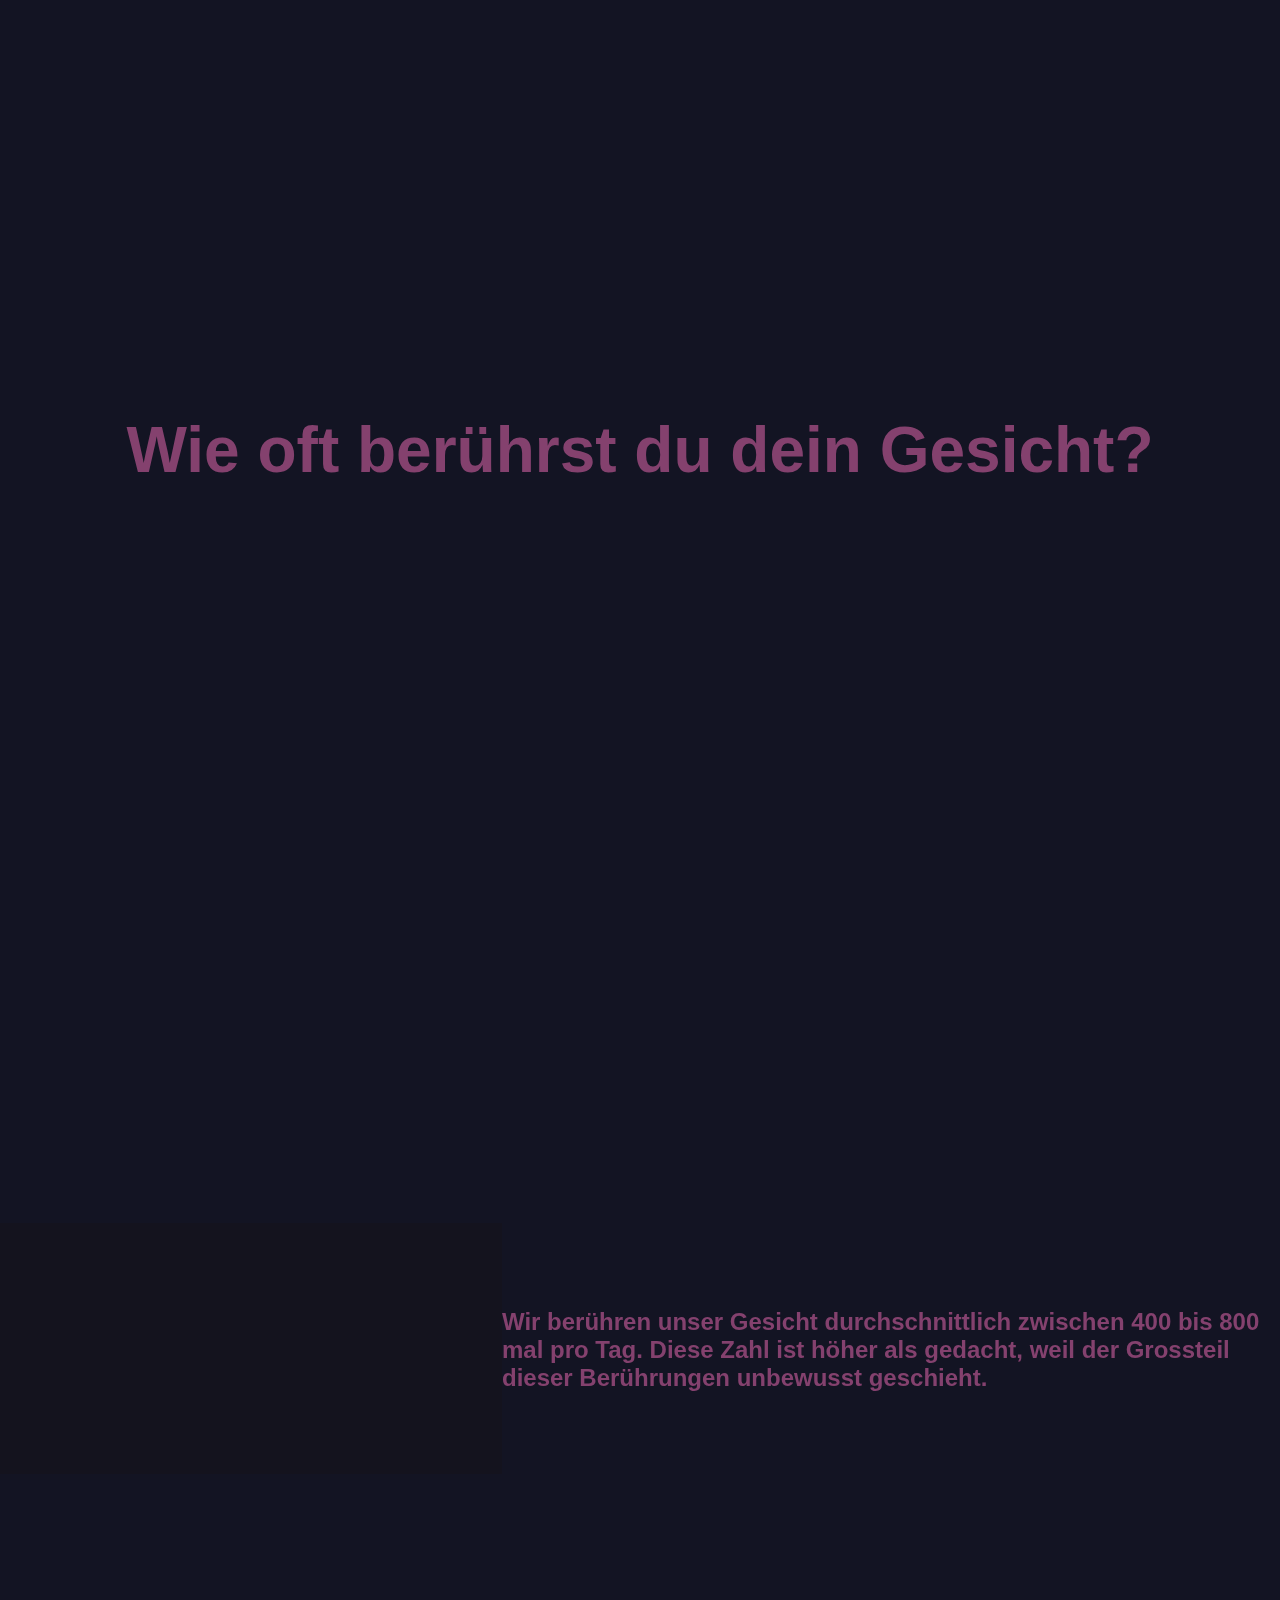
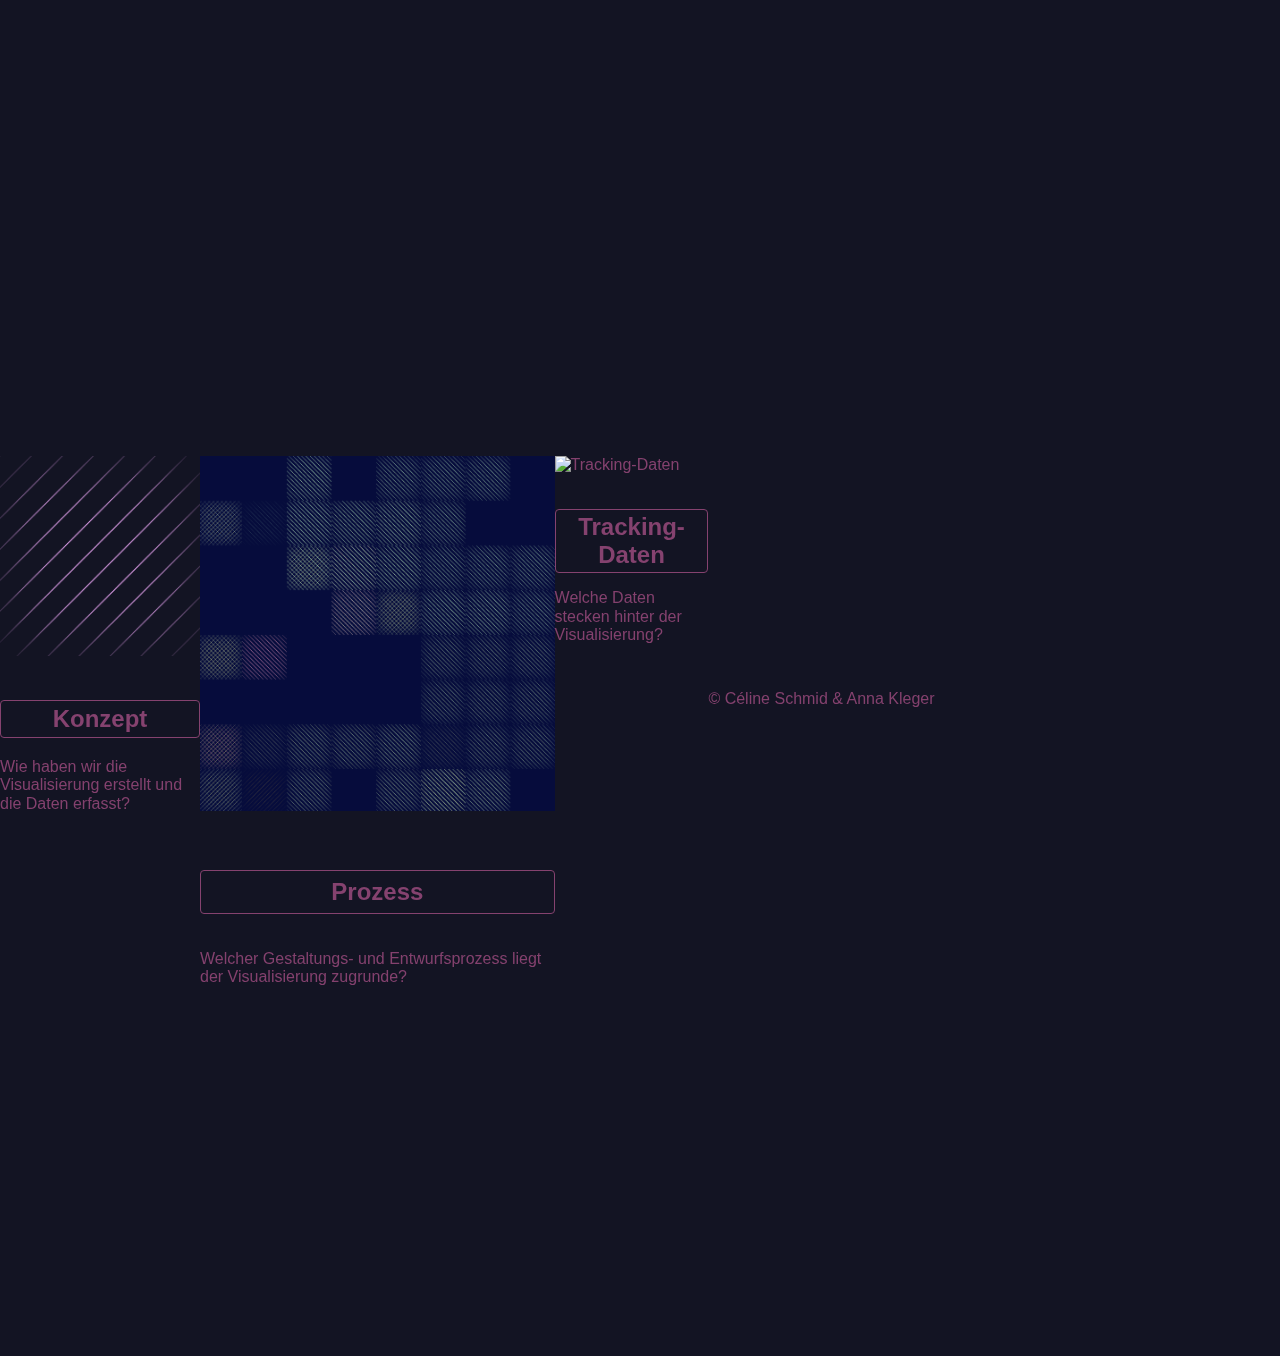
==== commit a01dc50c: "FINAL" ====
--- a/index.html
+++ b/index.html
@@ -2,128 +2,156 @@
 <html lang="en">
 
 <head>
-    <meta charset="UTF-8">
-    <meta http-equiv="X-UA-Compatible" content="IE=edge">
-    <meta name="viewport" content="width=device-width, initial-scale=1.0">
-    <link rel="stylesheet" href="assets/styles/styles-animation.css">
-    <title>Landingpage</title>
+    <meta charset="utf-8">
+    <meta name="viewport" content="width=device-width, initial-scale=1, shrink-to-fit=no" />
+    <meta name="description" content="">
+    <meta name="author" content="">
+    <title>Anfassen Erfassen</title>
+    <link rel="icon" type="image/x-icon" href="assets/img/patterns/patterns-37.png">
+    <!-- bootstrap css -->
+    <link href="https://cdn.jsdelivr.net/npm/bootstrap@5.0.2/dist/css/bootstrap.min.css" rel="stylesheet" integrity="sha384-EVSTQN3/azprG1Anm3QDgpJLIm9Nao0Yz1ztcQTwFspd3yD65VohhpuuCOmLASjC" crossorigin="anonymous">
+    <!-- Bootstrap Icons-->
+    <link href="https://cdn.jsdelivr.net/npm/bootstrap-icons@1.5.0/font/bootstrap-icons.css" rel="stylesheet" />
+    <!-- Google fonts-->
+    <link href="https://fonts.googleapis.com/css?family=Merriweather+Sans:400,700" rel="stylesheet" />
+    <link href="https://fonts.googleapis.com/css?family=Merriweather:400,300,300italic,400italic,700,700italic" rel="stylesheet" type="text/css" />
+
+    <!-- Core theme CSS (includes Bootstrap)
+    <link href="/assets/styles/styles-bootstrap.css" rel="stylesheet"> -->
+
+    <!-- override bootstrap css -->
+    <link rel="stylesheet" href="assets/styles/styles-bootstrap-override.css">
 </head>
 
-<body>
+<body class="animation" id="page-top">
+
+    <div class="container">
+        <section class="child" id="section">
+            <div class="row ">
+                <div class="col-sm-12 fullpage-centered">
+                    <h1 class="frage">Wie oft berührst du dein Gesicht?</h1>
+
+                    <div class="pattern delay1"><img src="assets/img/patterns/patterns-01.png" width="60px" height=" 60px" z-index="3"></div>
+                    <div class="pattern delay2"><img src="assets/img/patterns/patterns-02.png" width="60px" height=" 60px" z-index="3"></div>
+                    <div class="pattern delay3"><img src="assets/img/patterns/patterns-03.png" width="60px" height=" 60px" z-index="3"></div>
+                    <div class="pattern delay4"><img src="assets/img/patterns/patterns-04.png" width="60px" height=" 60px" z-index="3"></div>
+                    <div class="pattern delay5"><img src="assets/img/patterns/patterns-05.png" width="60px" height=" 60px" z-index="3"></div>
+                    <div class="pattern delay6"><img src="assets/img/patterns/patterns-06.png" width="60px" height=" 60px" z-index="3"></div>
+                    <div class="pattern delay7"><img src="assets/img/patterns/patterns-07.png" width="60px" height=" 60px" z-index="3"></div>
+                    <div class="pattern delay0"><img src="assets/img/patterns/patterns-08.png" width="60px" height=" 60px" z-index="3"></div>
+                    <div class="pattern delay1"><img src="assets/img/patterns/patterns-09.png" width="60px" height=" 60px" z-index="3"></div>
+                    <div class="pattern delay2"><img src="assets/img/patterns/patterns-10.png" width="60px" height=" 60px" z-index="3"></div>
+                    <div class="pattern delay3"><img src="assets/img/patterns/patterns-11.png" width="60px" height=" 60px" z-index="3"></div>
+                    <div class="pattern delay4"><img src="assets/img/patterns/patterns-12.png" width="60px" height=" 60px" z-index="3"></div>
+                    <div class="pattern delay5"><img src="assets/img/patterns/patterns-13.png" width="60px" height=" 60px" z-index="3"></div>
+                    <div class="pattern delay6"><img src="assets/img/patterns/patterns-14.png" width="60px" height=" 60px" z-index="3"></div>
+                    <div class="pattern delay7"><img src="assets/img/patterns/patterns-15.png" width="60px" height=" 60px" z-index="3"></div>
+                    <div class="pattern delay0"><img src="assets/img/patterns/patterns-16.png" width="60px" height=" 60px" z-index="3"></div>
+                    <div class="pattern delay1"><img src="assets/img/patterns/patterns-17.png" width="60px" height=" 60px" z-index="3"></div>
+                    <div class="pattern delay2"><img src="assets/img/patterns/patterns-18.png" width="60px" height=" 60px" z-index="3"></div>
+                    <div class="pattern delay2"><img src="assets/img/patterns/patterns-19.png" width="60px" height=" 60px" z-index="3"></div>
+                    <div class="pattern delay2"><img src="assets/img/patterns/patterns-20.png" width="60px" height=" 60px" z-index="3"></div>
+                    <div class="pattern delay2"><img src="assets/img/patterns/patterns-21.png" width="60px" height=" 60px" z-index="3"></div>
+                    <div class="pattern delay2"><img src="assets/img/patterns/patterns-22.png" width="60px" height=" 60px" z-index="3"></div>
+                    <div class="pattern delay2"><img src="assets/img/patterns/patterns-23.png" width="60px" height=" 60px" z-index="3"></div>
+                    <div class="pattern delay3"><img src="assets/img/patterns/patterns-24.png" width="60px" height=" 60px" z-index="3"></div>
+                    <div class="pattern delay3"><img src="assets/img/patterns/patterns-25.png" width="60px" height=" 60px" z-index="3"></div>
+                    <div class="pattern delay3"><img src="assets/img/patterns/patterns-26.png" width="60px" height=" 60px" z-index="3"></div>
+                    <div class="pattern delay3"><img src="assets/img/patterns/patterns-27.png" width="60px" height=" 60px" z-index="3"></div>
+                    <div class="pattern delay3"><img src="assets/img/patterns/patterns-28.png" width="60px" height=" 60px" z-index="3"></div>
+                    <div class="pattern delay3"><img src="assets/img/patterns/patterns-29.png" width="60px" height=" 60px" z-index="3"></div>
+                    <div class="pattern delay3"><img src="assets/img/patterns/patterns-30.png" width="60px" height=" 60px" z-index="3"></div>
+                    <div class="pattern delay3"><img src="assets/img/patterns/patterns-31.png" width="60px" height=" 60px" z-index="3"></div>
+                    <div class="pattern delay3"><img src="assets/img/patterns/patterns-32.png" width="60px" height=" 60px" z-index="3"></div>
+                    <div class="pattern delay3"><img src="assets/img/patterns/patterns-33.png" width="60px" height=" 60px" z-index="3"></div>
+                    <div class="pattern delay3"><img src="assets/img/patterns/patterns-34.png" width="60px" height=" 60px" z-index="3"></div>
+                    <div class="pattern delay3"><img src="assets/img/patterns/patterns-35.png" width="60px" height=" 60px" z-index="3"></div>
+                    <div class="pattern delay0"><img src="assets/img/patterns/patterns-36.png" width="60px" height=" 60px" z-index="3"></div>
+                    <div class="pattern delay0"><img src="assets/img/patterns/patterns-37.png" width="60px" height=" 60px" z-index="3"></div>
+                    <div class="pattern delay0"><img src="assets/img/patterns/patterns-38.png" width="60px" height=" 60px" z-index="3"></div>
+                    <div class="pattern delay0"><img src="assets/img/patterns/patterns-39.png" width="60px" height=" 60px" z-index="3"></div>
+                    <div class="pattern delay0"><img src="assets/img/patterns/patterns-40.png" width="60px" height=" 60px" z-index="3"></div>
+                    <div class="pattern delay0"><img src="assets/img/patterns/patterns-41.png" width="60px" height=" 60px" z-index="3"></div>
+                    <div class="pattern delay0"><img src="assets/img/patterns/patterns-42.png" width="60px" height=" 60px" z-index="3"></div>
+                    <div class="pattern delay0"><img src="assets/img/patterns/patterns-43.png" width="60px" height=" 60px" z-index="3"></div>
+                    <div class="pattern delay0"><img src="assets/img/patterns/patterns-44.png" width="60px" height=" 60px" z-index="3"></div>
+                </div>
+            </div>
+
+        </section>
 
 
 
-    <div class="section">
-
-        <h1 class="frage">Wie oft berührst du dein Gesicht?</h1>
+        <!-- <section>
+            <div class="row fullpage-centered">
+                <div class="col-lg-8 ">
+                    <h2>Wir berühren unser Gesicht durchschnittlich zwischen 400 bis 800 mal pro Tag. Diese Zahl ist höher als gedacht, weil der Grossteil dieser Berührungen unbewusst geschieht.</h2>
+                </div>
+            </div>
 
 
-        <div class="pattern delay1"><img src="assets/img/patterns/patterns-01.png" width="60px" height=" 60px" z-index="3"></div>
-        <div class="pattern delay2"><img src="assets/img/patterns/patterns-02.png" width="60px" height=" 60px" z-index="3"></div>
-        <div class="pattern delay3"><img src="assets/img/patterns/patterns-03.png" width="60px" height=" 60px" z-index="3"></div>
-        <div class="pattern delay4"><img src="assets/img/patterns/patterns-04.png" width="60px" height=" 60px" z-index="3"></div>
-        <div class="pattern delay5"><img src="assets/img/patterns/patterns-05.png" width="60px" height=" 60px" z-index="3"></div>
-        <div class="pattern delay6"><img src="assets/img/patterns/patterns-06.png" width="60px" height=" 60px" z-index="3"></div>
-        <div class="pattern delay7"><img src="assets/img/patterns/patterns-07.png" width="60px" height=" 60px" z-index="3"></div>
-        <div class="pattern delay0"><img src="assets/img/patterns/patterns-08.png" width="60px" height=" 60px" z-index="3"></div>
-        <div class="pattern delay1"><img src="assets/img/patterns/patterns-09.png" width="60px" height=" 60px" z-index="3"></div>
-        <div class="pattern delay2"><img src="assets/img/patterns/patterns-10.png" width="60px" height=" 60px" z-index="3"></div>
-        <div class="pattern delay3"><img src="assets/img/patterns/patterns-11.png" width="60px" height=" 60px" z-index="3"></div>
-        <div class="pattern delay4"><img src="assets/img/patterns/patterns-12.png" width="60px" height=" 60px" z-index="3"></div>
-        <div class="pattern delay5"><img src="assets/img/patterns/patterns-13.png" width="60px" height=" 60px" z-index="3"></div>
-        <div class="pattern delay6"><img src="assets/img/patterns/patterns-14.png" width="60px" height=" 60px" z-index="3"></div>
-        <div class="pattern delay7"><img src="assets/img/patterns/patterns-15.png" width="60px" height=" 60px" z-index="3"></div>
-        <div class="pattern delay0"><img src="assets/img/patterns/patterns-16.png" width="60px" height=" 60px" z-index="3"></div>
-        <div class="pattern delay1"><img src="assets/img/patterns/patterns-17.png" width="60px" height=" 60px" z-index="3"></div>
-        <div class="pattern delay2"><img src="assets/img/patterns/patterns-18.png" width="60px" height=" 60px" z-index="3"></div>
-        <div class="pattern delay2"><img src="assets/img/patterns/patterns-19.png" width="60px" height=" 60px" z-index="3"></div>
-        <div class="pattern delay2"><img src="assets/img/patterns/patterns-20.png" width="60px" height=" 60px" z-index="3"></div>
-        <div class="pattern delay2"><img src="assets/img/patterns/patterns-21.png" width="60px" height=" 60px" z-index="3"></div>
-        <div class="pattern delay2"><img src="assets/img/patterns/patterns-22.png" width="60px" height=" 60px" z-index="3"></div>
-        <div class="pattern delay2"><img src="assets/img/patterns/patterns-23.png" width="60px" height=" 60px" z-index="3"></div>
-        <div class="pattern delay3"><img src="assets/img/patterns/patterns-24.png" width="60px" height=" 60px" z-index="3"></div>
-        <div class="pattern delay3"><img src="assets/img/patterns/patterns-25.png" width="60px" height=" 60px" z-index="3"></div>
-        <div class="pattern delay3"><img src="assets/img/patterns/patterns-26.png" width="60px" height=" 60px" z-index="3"></div>
-        <div class="pattern delay3"><img src="assets/img/patterns/patterns-27.png" width="60px" height=" 60px" z-index="3"></div>
-        <div class="pattern delay3"><img src="assets/img/patterns/patterns-28.png" width="60px" height=" 60px" z-index="3"></div>
-        <div class="pattern delay3"><img src="assets/img/patterns/patterns-29.png" width="60px" height=" 60px" z-index="3"></div>
-        <div class="pattern delay3"><img src="assets/img/patterns/patterns-30.png" width="60px" height=" 60px" z-index="3"></div>
-        <div class="pattern delay3"><img src="assets/img/patterns/patterns-31.png" width="60px" height=" 60px" z-index="3"></div>
-        <div class="pattern delay3"><img src="assets/img/patterns/patterns-32.png" width="60px" height=" 60px" z-index="3"></div>
-        <div class="pattern delay3"><img src="assets/img/patterns/patterns-33.png" width="60px" height=" 60px" z-index="3"></div>
-        <div class="pattern delay3"><img src="assets/img/patterns/patterns-34.png" width="60px" height=" 60px" z-index="3"></div>
-        <div class="pattern delay3"><img src="assets/img/patterns/patterns-35.png" width="60px" height=" 60px" z-index="3"></div>
-        <div class="pattern delay0"><img src="assets/img/patterns/patterns-36.png" width="60px" height=" 60px" z-index="3"></div>
-        <div class="pattern delay0"><img src="assets/img/patterns/patterns-37.png" width="60px" height=" 60px" z-index="3"></div>
-        <div class="pattern delay0"><img src="assets/img/patterns/patterns-38.png" width="60px" height=" 60px" z-index="3"></div>
-        <div class="pattern delay0"><img src="assets/img/patterns/patterns-39.png" width="60px" height=" 60px" z-index="3"></div>
-        <div class="pattern delay0"><img src="assets/img/patterns/patterns-40.png" width="60px" height=" 60px" z-index="3"></div>
-        <div class="pattern delay0"><img src="assets/img/patterns/patterns-41.png" width="60px" height=" 60px" z-index="3"></div>
-        <div class="pattern delay0"><img src="assets/img/patterns/patterns-42.png" width="60px" height=" 60px" z-index="3"></div>
-        <div class="pattern delay0"><img src="assets/img/patterns/patterns-43.png" width="60px" height=" 60px" z-index="3"></div>
-        <div class="pattern delay0"><img src="assets/img/patterns/patterns-44.png" width="60px" height=" 60px" z-index="3"></div>
+        </section> -->
 
-    </div>
+        <section class="child blue-background">
+            <div class="row fullpage-centered">
+                <!-- <div>
+                    <h2>Visualisierung</h2>
+                </div> -->
+                <div class="mt-6"></div>
+                <div class="col-sm-12 col-md-6  ">
+                    <video class="mt-6" width="100%" height="auto" autoplay="autoplay" playsinline>
+                    <source src="assets/img/Animation_Anna_low.mp4" type="video/mp4"/>
+                </video>
+                </div>
+                <div class="col-sm-12 col-md-6 p-t-12">
+                    <video class="mt-6" width="100%" height="auto" autoplay="autoplay" playsinline>
+                     <source src="assets/img/Animation_Celine_low.mp4" type="video/mp4"/>
+                </video>
+                </div>
+                <div class="col-lg-9 ">
+                    <h2>Wir berühren unser Gesicht durchschnittlich zwischen 400 bis 800 mal pro Tag. Diese Zahl ist höher als gedacht, weil der Grossteil dieser Berührungen unbewusst geschieht.</h2>
+                </div>
+            </div>
+        </section>
 
-    <div class="section">
-        <h1 class="einleitung">Wir berühren unser Gesicht durchschnittlich zwischen 400 bis 800 mal pro Tag. Diese Zahl ist höher als gedacht, weil der Grossteil dieser Berührungen unbewusst geschieht.</h1>
+        <section class="child blue-background">
+            <div class="row custom-row-2 ">
+                <!-- auf kleinen Bildschirmen sind sie untereinander, ab mittelgrossen Displays sind die vier nebeneinander-->
+                <div class="col-sm-12 col-md-3 col-lg-3 ">
+                    <a class="" href="konzept.html">
+                        <img class="menupunkt" src="assets/img/patterns/patterns-04.png" alt="Konzept">
+                        <h2 class="button">Konzept</h2>
+                    </a>
+                    <p class="p-animation">Wie haben wir die Visualisierung erstellt und die Daten erfasst?</p>
+
+                </div>
+
+                <div class="col-sm-12 col-md-3 col-lg-3 ">
+                    <a class="" href="prozess.html">
+                        <img class="menupunkt" src="assets/img/Menupunkt_Prozess.png" alt="Prozess">
+                        <h2 class="button">Prozess</h2>
+                    </a>
+                    <p class="p-animation">Welcher Gestaltungs- und Entwurfsprozess liegt der Visualisierung zugrunde?</p>
+
+                </div>
+
+                <div class="col-sm-12 col-md-3 col-lg-3 ">
+                    <a class="" href="tracking-daten.html">
+                        <img class="menupunkt" src="assets/img/Menupunkt_Trackingdaten.png" alt="Tracking-Daten">
+                        <h2 class="button">Tracking-Daten</h2>
+                    </a>
+                    <p class="p-animation">Welche Daten stecken hinter der Visualisierung?</p>
+
+                </div>
+
+
+                <p class="text-center text-muted custom-row-3">© Céline Schmid & Anna Kleger</p>
+            </div>
     </div>
 
 
+    </section>
 
-
-    <div class="section col-sm-12">
-        <div class="video-container">
-
-            <div class="video-item">
-                <video loop width="100%" height="auto" autoplay="autoplay" playsinline>
-                    <source src="assets/img/Animation_Anna.mp4" type="video/mp4"/>
-                  </video>
-                <p class="p-video">Berührungs-Profil Anna</p>
-            </div>
-
-            <div class="video-item">
-                <video loop width="100%" height="auto" autoplay="autoplay" playsinline>
-                    <source src="assets/img/Animation_Celine.mp4" type="video/mp4"/>
-                  </video>
-                <p class="p-video">Berührungs-Profil Céline</p>
-
-            </div>
-
-        </div>
-    </div>
-
-    <div class="section col-sm-12">
-        <div class="container-menu">
-            <div class="row">
-                <div class="column">
-
-                    <img class="menupunkt" src="assets/img/patterns/patterns-04.png" alt="Konzept">
-                    <a href="prozess.html">
-                        <h2 class="button">Konzept</h2>
-                    </a>
-                    <p class="p-animation">Wie haben wir die Visualisierung erstellt und die Daten erfasst?</p>
-                </div>
-
-                <div class="column">
-
-                    <img class="menupunkt" src="assets/img/Menupunkt_Prozess.png" alt="Prozess">
-                    <a href="prozess.html">
-                        <h2 class="button">Prozess</h2>
-                    </a>
-                    <p class="p-animation">Welcher Gestaltungs- und Entwurfsprozess liegt der Visualisierung zugrunde?</p>
-                </div>
-
-                <div class="column">
-
-                    <img class="menupunkt" src="assets/img/Menupunkt_Trackingdaten.png" alt="Tracking-Daten">
-                    <a href="tracking-daten.html">
-                        <h2 class="button">Tracking-Daten</h2>
-                    </a>
-                    <p class="p-animation">Welche Daten stecken hinter der Visualisierung?</p>
-                </div>
-            </div>
-        </div>
     </div>
 
 
@@ -135,26 +163,16 @@
 
 
 
-    <!-- <div class="section_projektbeschreibung">
-            <div>
-                <nav class="sticky">
-                    <ul class="menu-bar">
-                        <li class="menu-item">Titel 1</li>
-                        <li class="menu-item">Titel 2</li>
-                        <li class="menu-item">Titel 3</li>
-                        <li class="menu-item">Titel 4</li>
-                        <li class="menu-item">Titel 5</li>
-                        <li class="menu-item">Titel 6</li>
-                    </ul>
-                </nav>
-            </div>
-            <div id="gradient"></div>
-        </div> -->
+    <script src="assets/javascript/animation.js"></script>
+    <!-- bootstrap javascript -->
+    <script src="https://cdn.jsdelivr.net/npm/@popperjs/core@2.9.2/dist/umd/popper.min.js" integrity="sha384-IQsoLXl5PILFhosVNubq5LC7Qb9DXgDA9i+tQ8Zj3iwWAwPtgFTxbJ8NT4GN1R8p" crossorigin="anonymous"></script>
+    <script src="https://cdn.jsdelivr.net/npm/bootstrap@5.0.2/dist/js/bootstrap.min.js" integrity="sha384-cVKIPhGWiC2Al4u+LWgxfKTRIcfu0JTxR+EQDz/bgldoEyl4H0zUF0QKbrJ0EcQF" crossorigin="anonymous"></script>
+
+</body>
+<!-- <footer class="d-flex flex-wrap justify-content-center align-items-center pt-3   ">
+
+    <p class="text-center text-muted ">© Céline Schmid & Anna Kleger</p>
+</footer> -->
 
 
-
-
-    <script src="assets/javascript/animation.js"></script>
-</body>
-
 </html>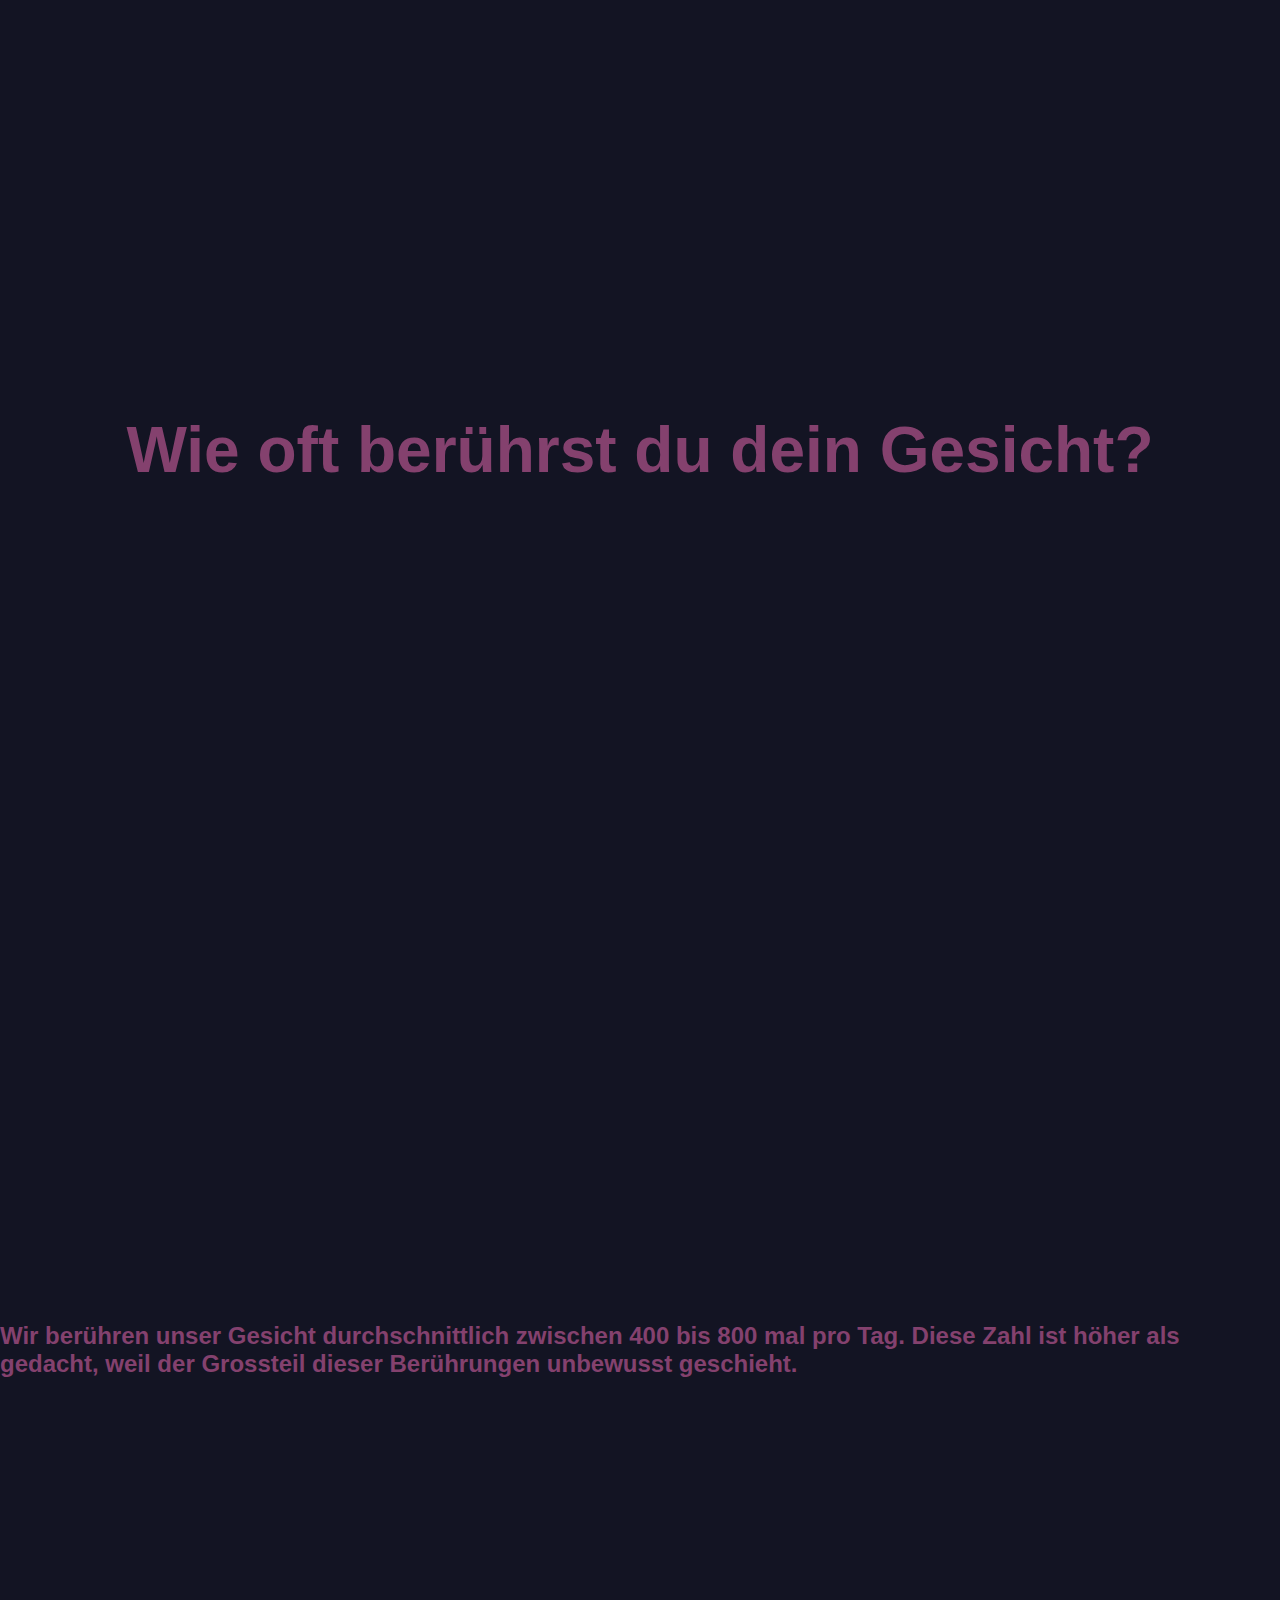
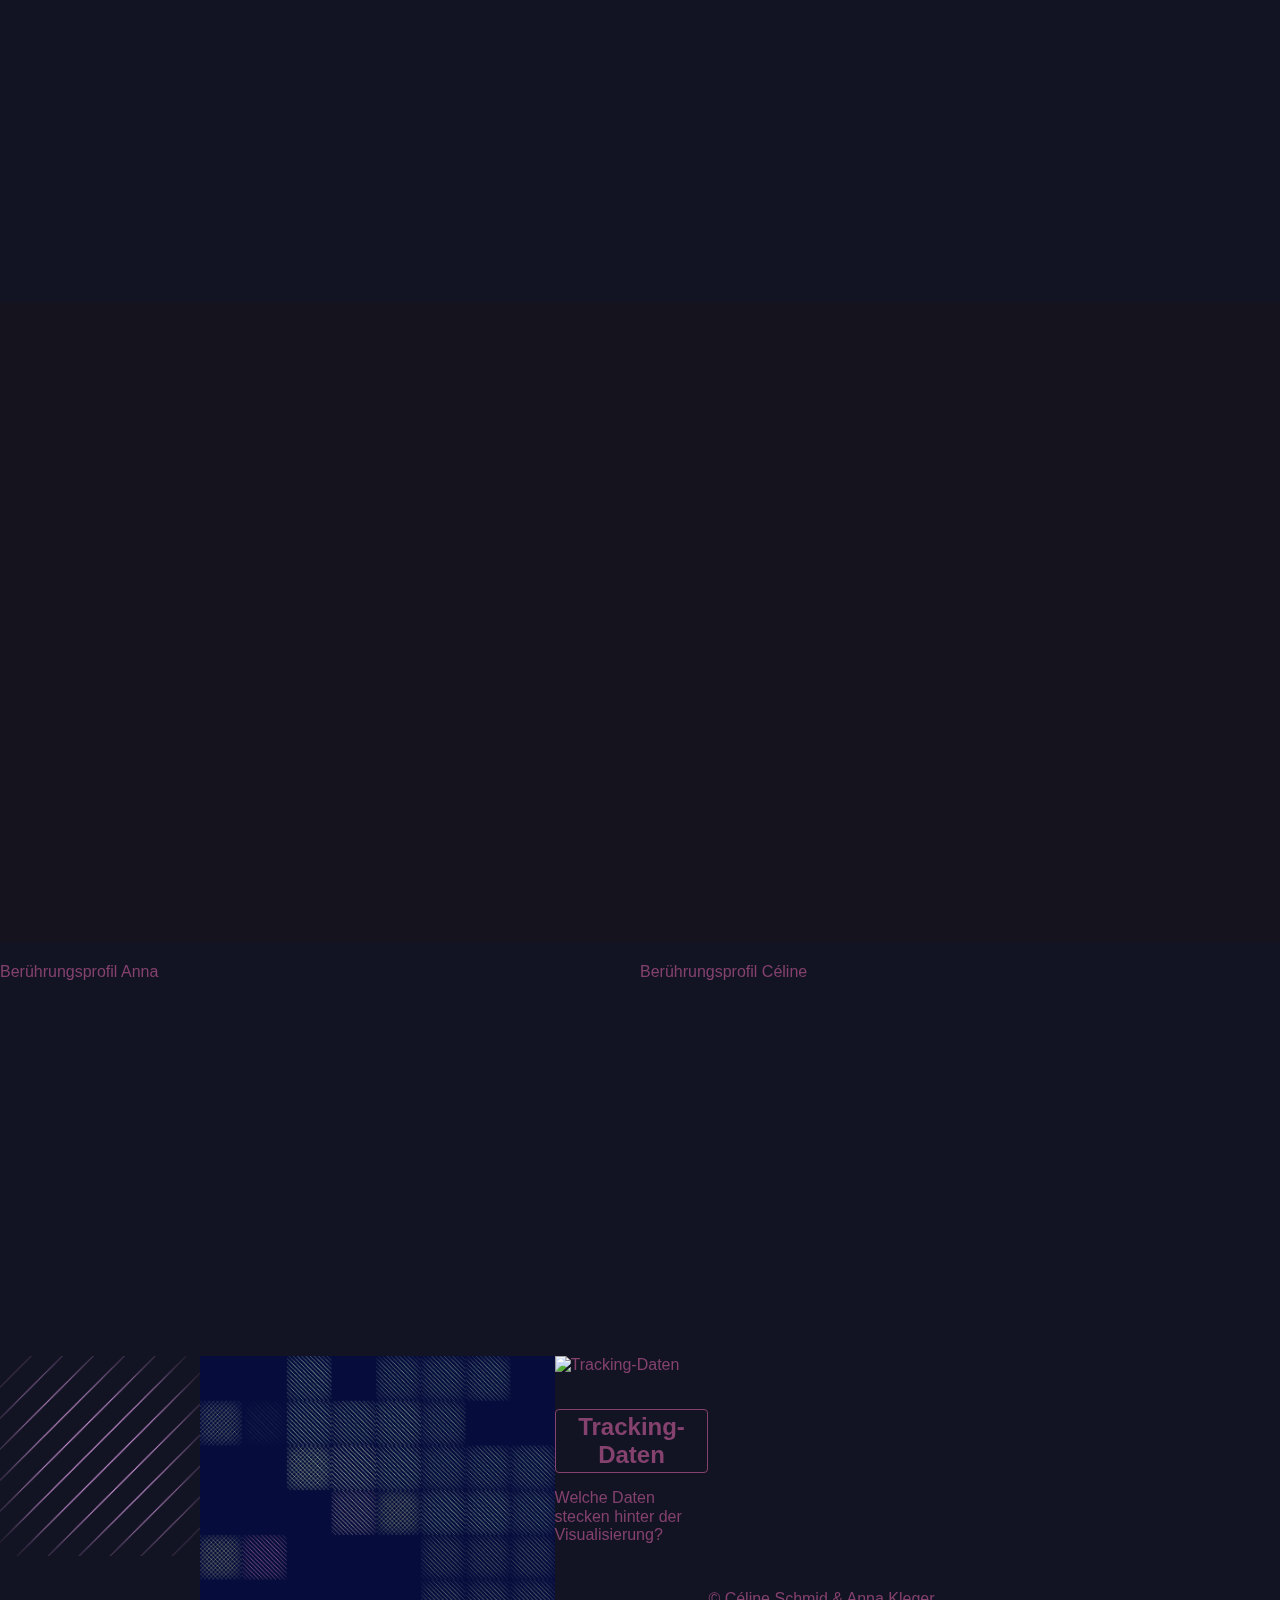
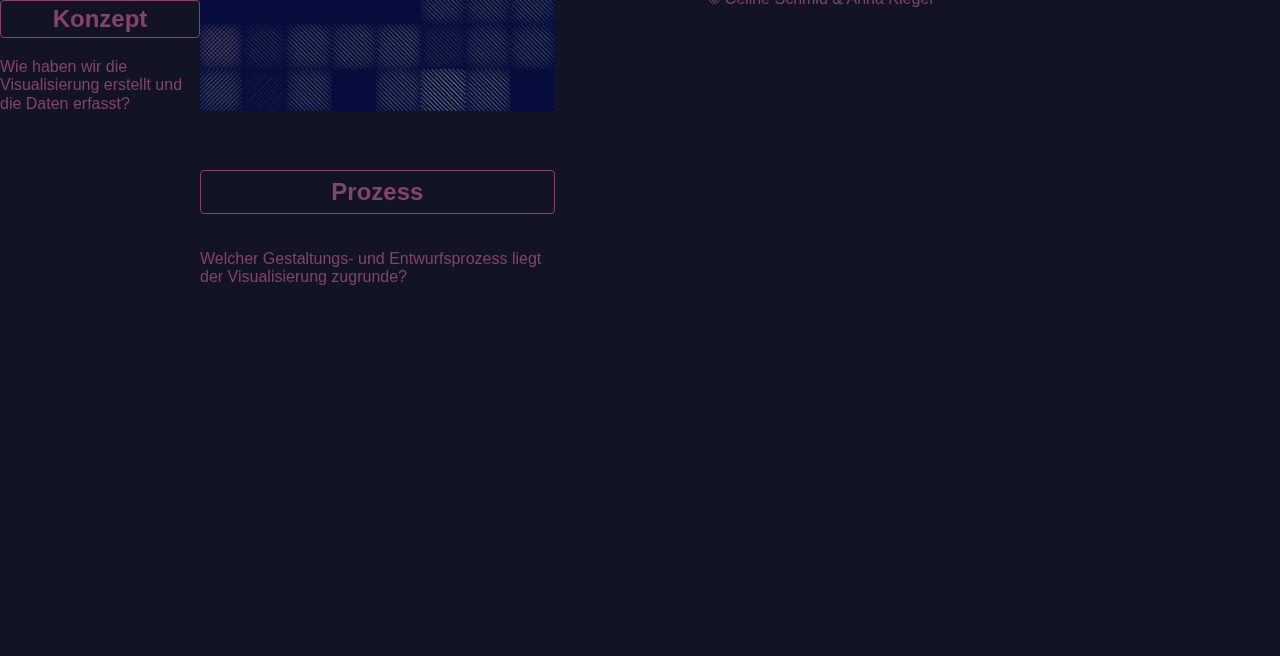
==== commit 829b9460: "Co-authored-by: annakleger <annakleger@users.noreply.github.com>" ====
--- a/index.html
+++ b/index.html
@@ -82,7 +82,7 @@
 
 
 
-        <!-- <section>
+        <section class="child">
             <div class="row fullpage-centered">
                 <div class="col-lg-8 ">
                     <h2>Wir berühren unser Gesicht durchschnittlich zwischen 400 bis 800 mal pro Tag. Diese Zahl ist höher als gedacht, weil der Grossteil dieser Berührungen unbewusst geschieht.</h2>
@@ -90,7 +90,7 @@
             </div>
 
 
-        </section> -->
+        </section>
 
         <section class="child blue-background">
             <div class="row fullpage-centered">
@@ -99,18 +99,21 @@
                 </div> -->
                 <div class="mt-6"></div>
                 <div class="col-sm-12 col-md-6  ">
-                    <video class="mt-6" width="100%" height="auto" autoplay="autoplay" playsinline>
+                    <video loop class="mt-6" width="100%" height="auto" autoplay="autoplay" playsinline>
                     <source src="assets/img/Animation_Anna_low.mp4" type="video/mp4"/>
+                  
                 </video>
+                    <p id="violett">Berührungsprofil Anna</p>
                 </div>
                 <div class="col-sm-12 col-md-6 p-t-12">
-                    <video class="mt-6" width="100%" height="auto" autoplay="autoplay" playsinline>
+                    <video loop class="mt-6" width="100%" height="auto" autoplay="autoplay" playsinline>
                      <source src="assets/img/Animation_Celine_low.mp4" type="video/mp4"/>
                 </video>
+                    <p id="violett">Berührungsprofil Céline</p>
                 </div>
-                <div class="col-lg-9 ">
+                <!-- <div class="col-lg-9 ">
                     <h2>Wir berühren unser Gesicht durchschnittlich zwischen 400 bis 800 mal pro Tag. Diese Zahl ist höher als gedacht, weil der Grossteil dieser Berührungen unbewusst geschieht.</h2>
-                </div>
+                </div> -->
             </div>
         </section>
 
